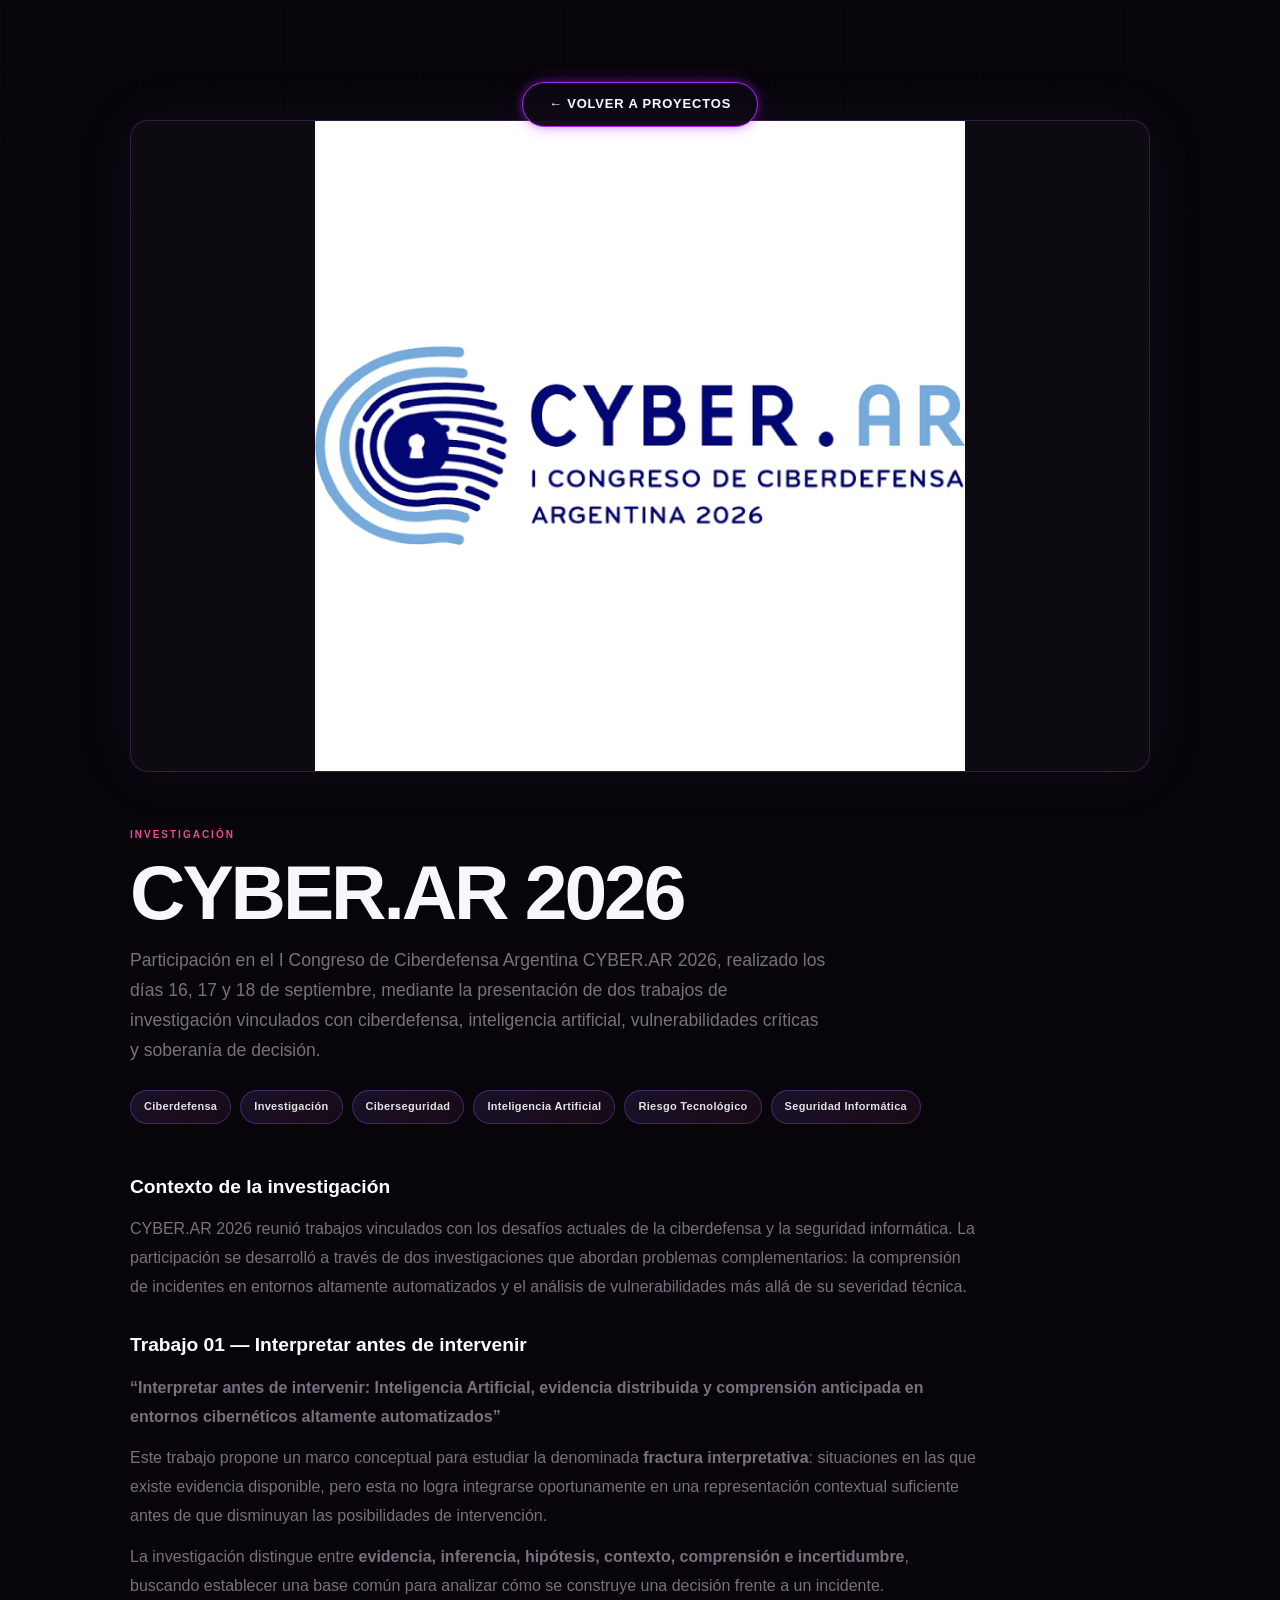
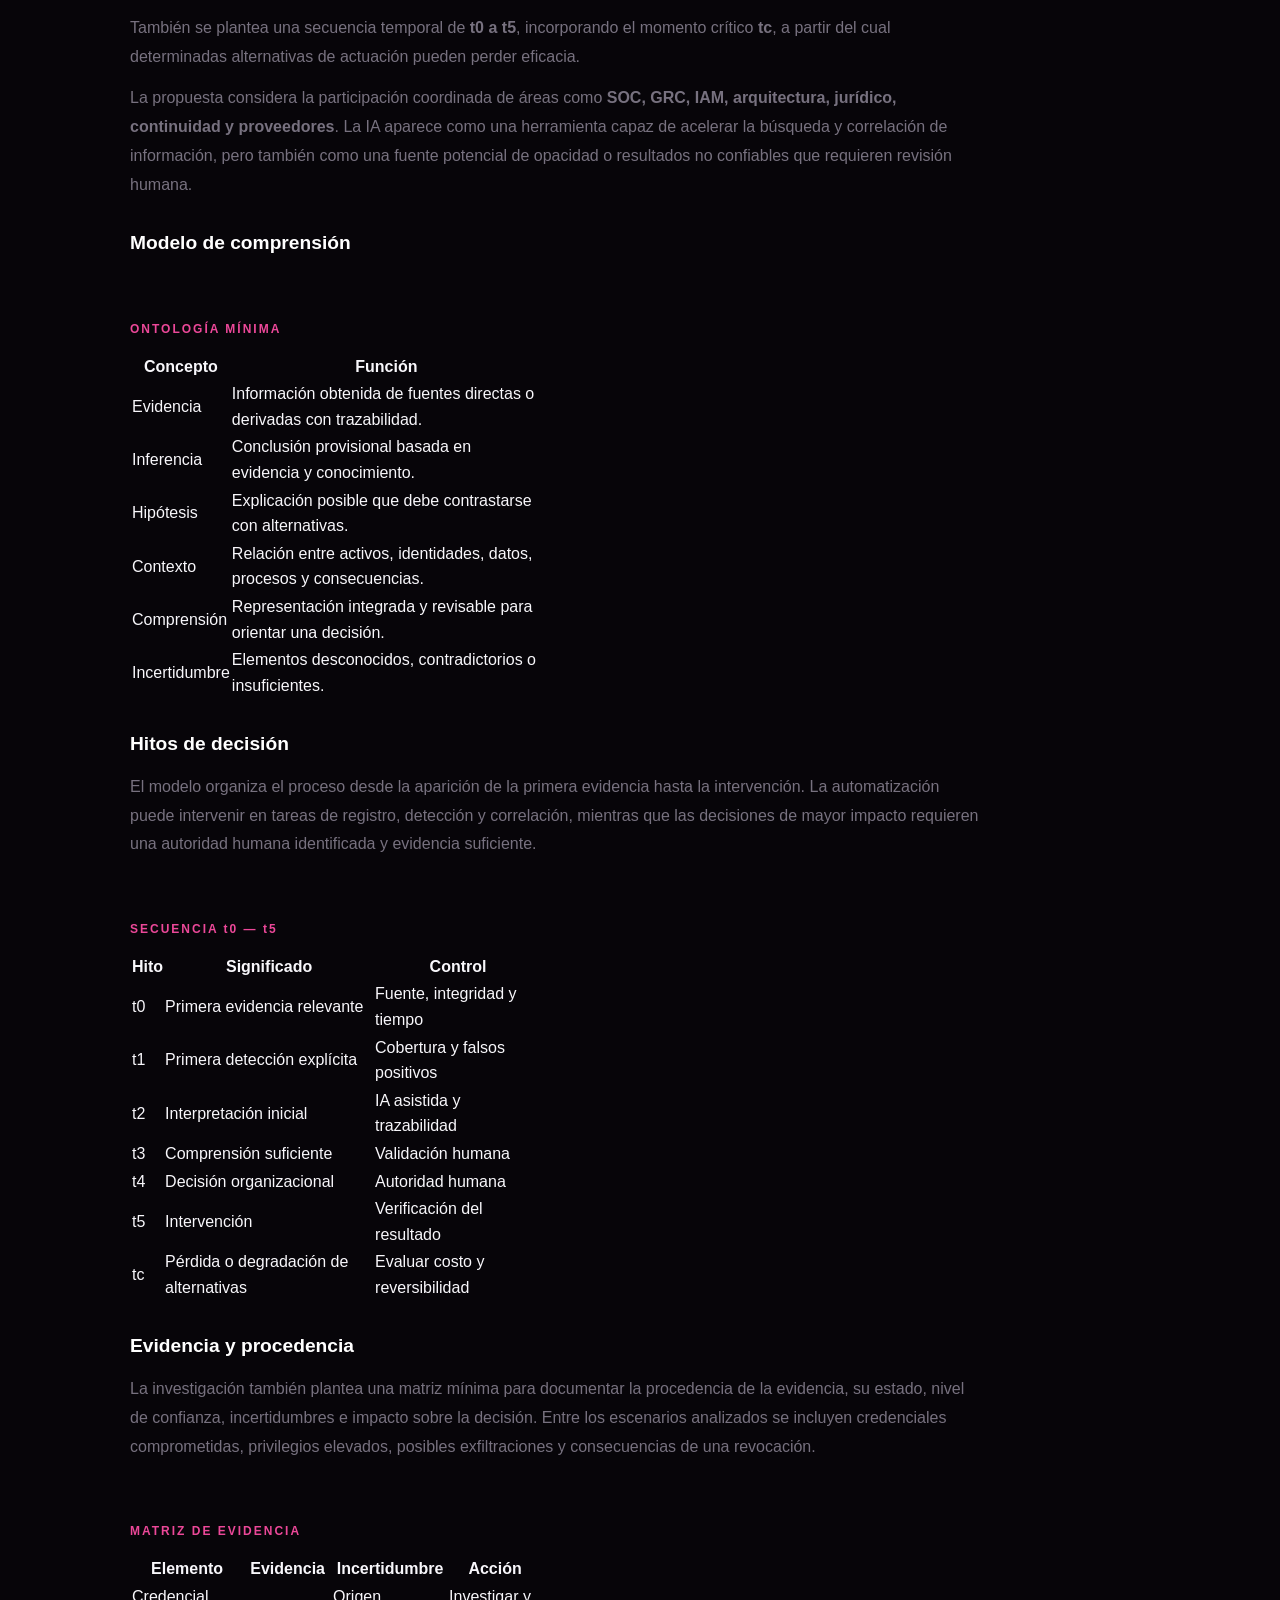
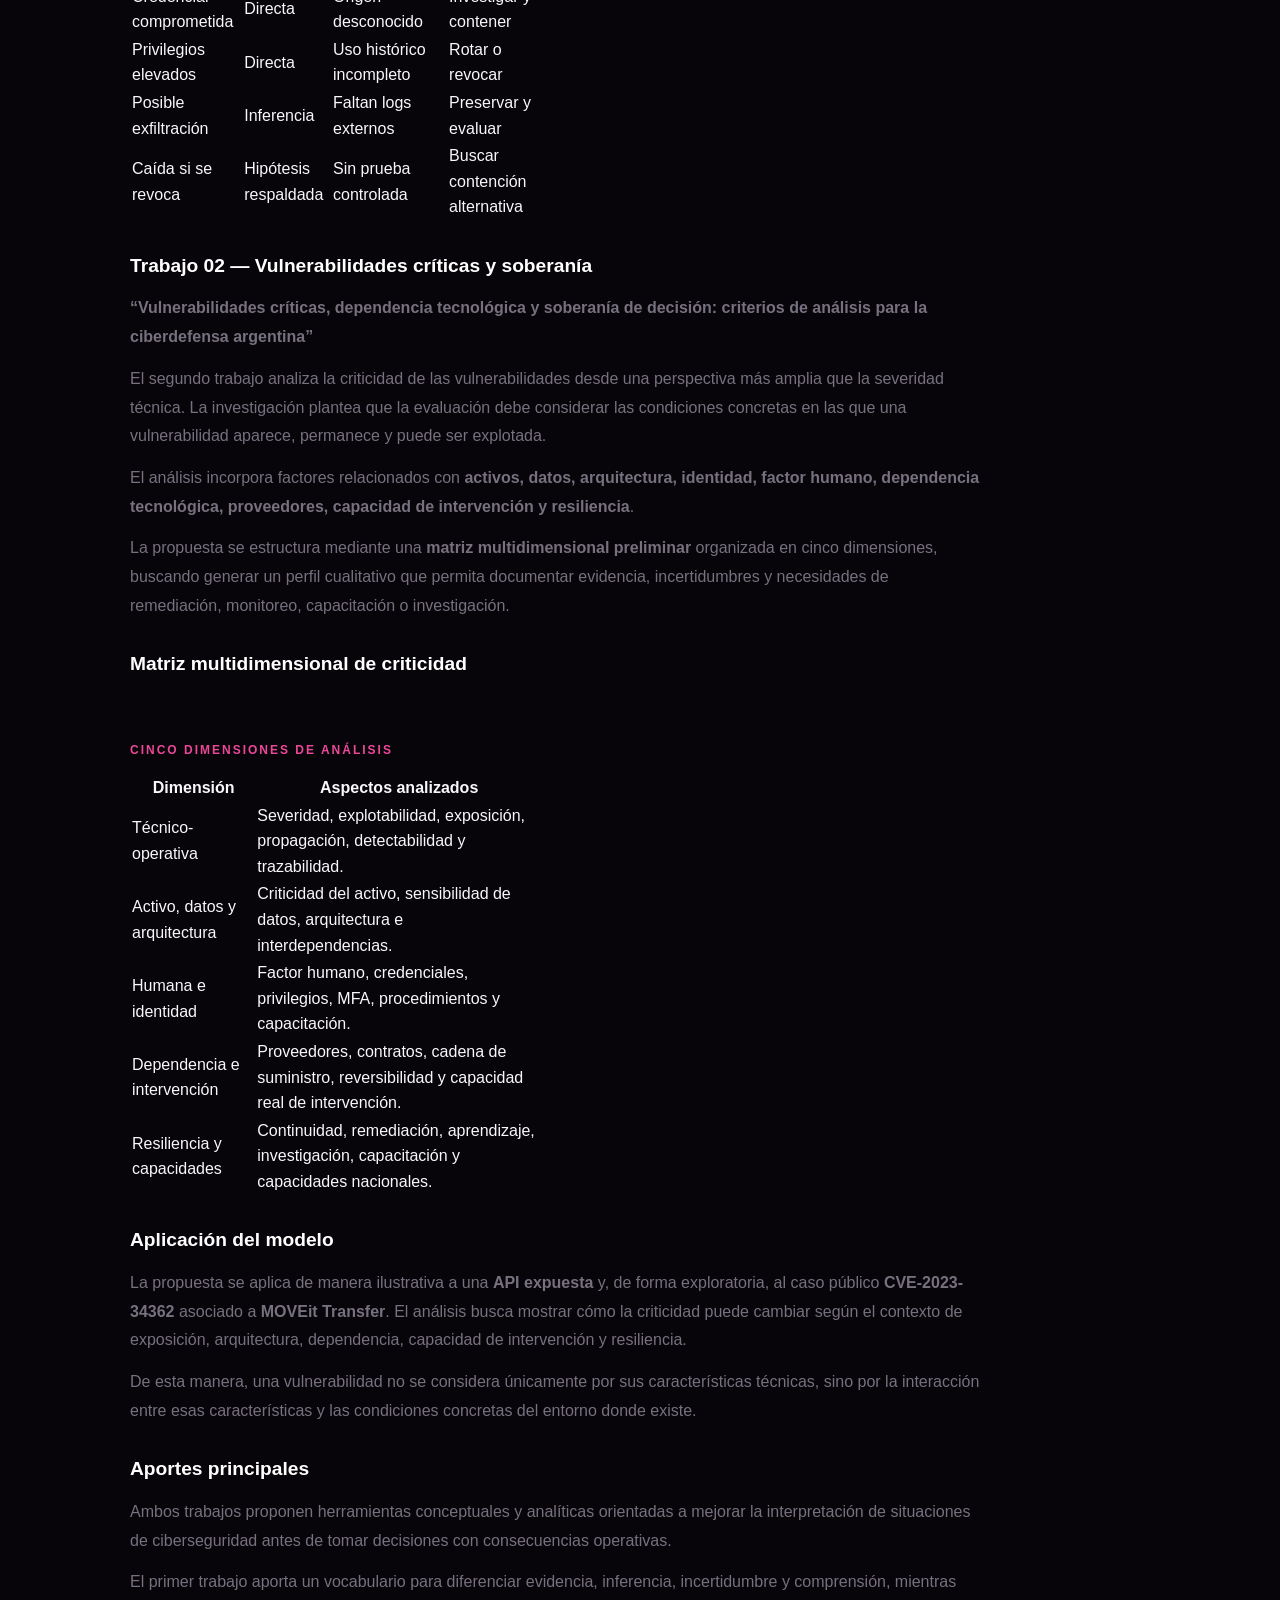
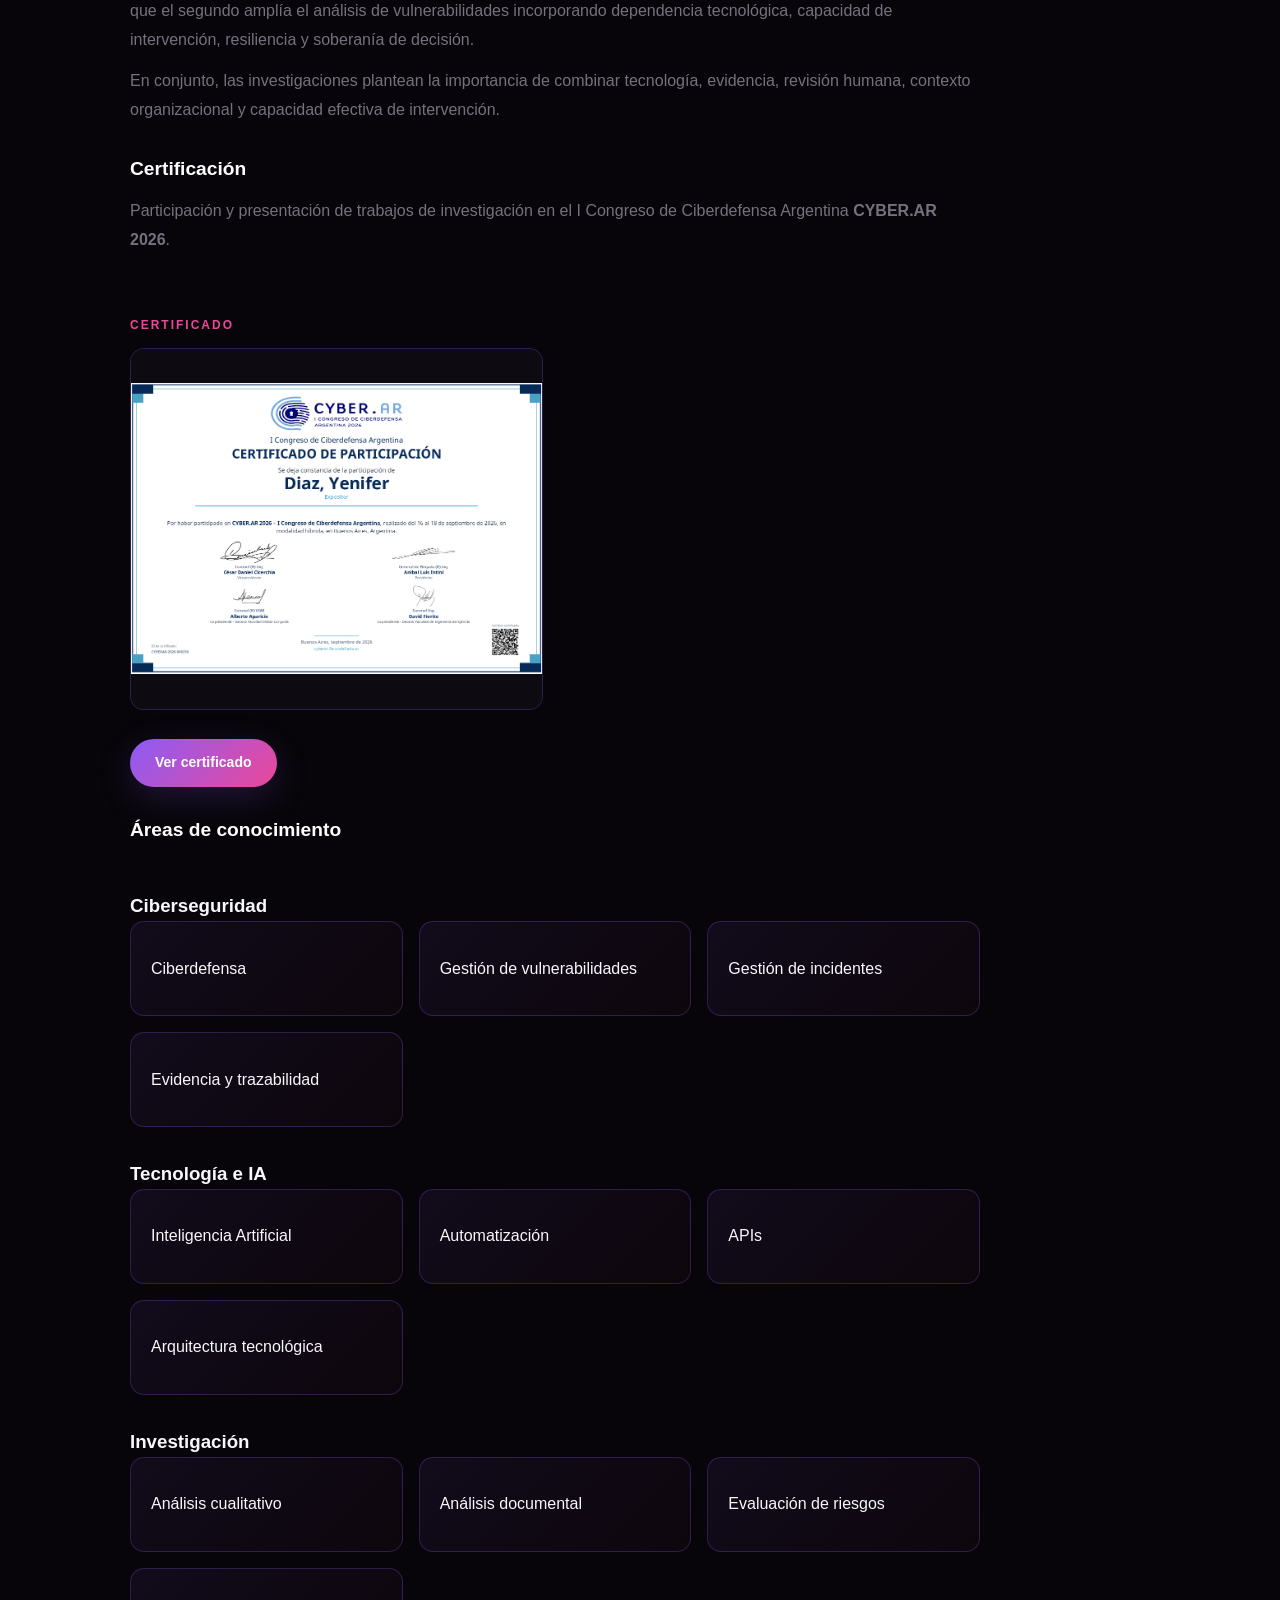
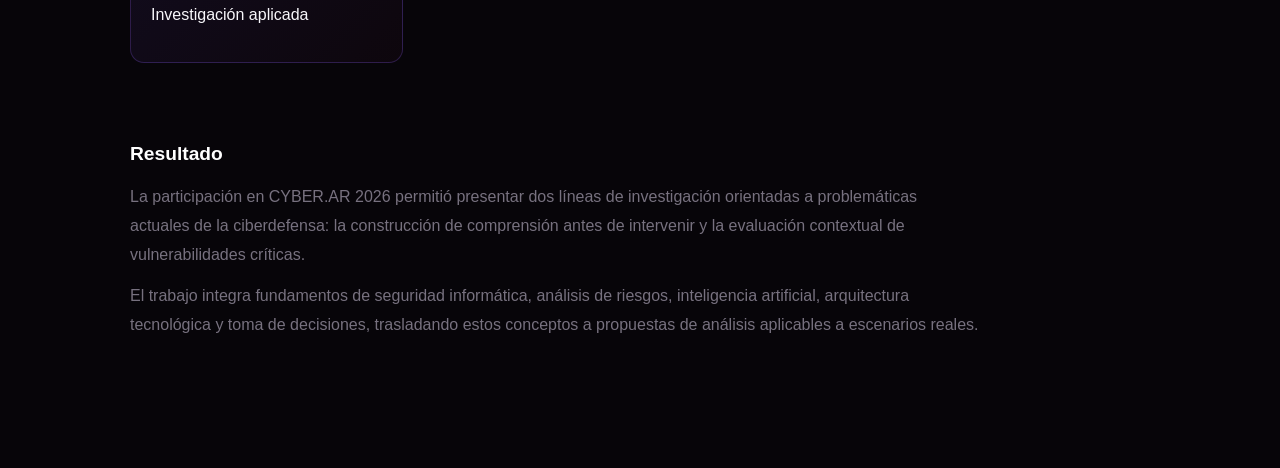
==== proyectos/cyberar.html @ 4882d4bb "A" ====
<!DOCTYPE html>
<html lang="es">

<head>

    <meta charset="UTF-8">

    <meta name="viewport" content="width=device-width, initial-scale=1.0">

    <title>
        CYBER.AR 2026 | DIAZ YENIFER
    </title>

    <meta
        name="description"
        content="CYBER.AR 2026 — Presentación de dos trabajos de investigación sobre ciberdefensa, inteligencia artificial, vulnerabilidades críticas, dependencia tecnológica y soberanía de decisión."
    >

    <meta
        name="author"
        content="DIAZ YENIFER"
    >

    <link
        rel="stylesheet"
        href="../style.css"
    >

    <link
        rel="icon"
        type="image/png"
        href="../assets/images/og-image.png"
    >

</head>


<body>
    <a
    href="../index.html#proyectos"
    class="floating-project-back"
>
    ← Volver a proyectos
</a>
<main>

    <section class="project-detail">


        <!-- =====================================================
             CONTENIDO DEL PROYECTO
             ===================================================== -->

        <div class="project-detail-image">

            <img
                src="../assets/images/cyberar.png"
                alt="CYBER.AR 2026"
            >

        </div>


        <div class="project-detail-content">


            <span class="project-category">
                INVESTIGACIÓN
            </span>


            <h1>
                CYBER.AR 2026
            </h1>


            <p class="project-detail-intro">

                Participación en el I Congreso de Ciberdefensa Argentina
                CYBER.AR 2026, realizado los días 16, 17 y 18 de septiembre,
                mediante la presentación de dos trabajos de investigación
                vinculados con ciberdefensa, inteligencia artificial,
                vulnerabilidades críticas y soberanía de decisión.

            </p>


            <div class="project-tags">

                <span>Ciberdefensa</span>

                <span>Investigación</span>

                <span>Ciberseguridad</span>

                <span>Inteligencia Artificial</span>

                <span>Riesgo Tecnológico</span>

                <span>Seguridad Informática</span>

            </div>



            <!-- =====================================================
                 CONTEXTO
                 ===================================================== -->

            <div class="project-detail-text">


                <h2>
                    Contexto de la investigación
                </h2>

                <p>

                    CYBER.AR 2026 reunió trabajos vinculados con los desafíos
                    actuales de la ciberdefensa y la seguridad informática.
                    La participación se desarrolló a través de dos
                    investigaciones que abordan problemas complementarios:
                    la comprensión de incidentes en entornos altamente
                    automatizados y el análisis de vulnerabilidades más allá
                    de su severidad técnica.

                </p>



                <!-- =================================================
                     TRABAJO 01
                     ================================================= -->

                <h2>
                    Trabajo 01 — Interpretar antes de intervenir
                </h2>

                <p>

                    <strong>
                        “Interpretar antes de intervenir: Inteligencia
                        Artificial, evidencia distribuida y comprensión
                        anticipada en entornos cibernéticos altamente
                        automatizados”
                    </strong>

                </p>

                <p>

                    Este trabajo propone un marco conceptual para estudiar
                    la denominada <strong>fractura interpretativa</strong>:
                    situaciones en las que existe evidencia disponible,
                    pero esta no logra integrarse oportunamente en una
                    representación contextual suficiente antes de que
                    disminuyan las posibilidades de intervención.

                </p>

                <p>

                    La investigación distingue entre
                    <strong>evidencia, inferencia, hipótesis, contexto,
                    comprensión e incertidumbre</strong>, buscando establecer
                    una base común para analizar cómo se construye una
                    decisión frente a un incidente.

                </p>

                <p>

                    También se plantea una secuencia temporal de
                    <strong>t0 a t5</strong>, incorporando el momento crítico
                    <strong>tc</strong>, a partir del cual determinadas
                    alternativas de actuación pueden perder eficacia.

                </p>

                <p>

                    La propuesta considera la participación coordinada de
                    áreas como <strong>SOC, GRC, IAM, arquitectura,
                    jurídico, continuidad y proveedores</strong>. La IA
                    aparece como una herramienta capaz de acelerar la
                    búsqueda y correlación de información, pero también como
                    una fuente potencial de opacidad o resultados no
                    confiables que requieren revisión humana.

                </p>



                <!-- =================================================
                     TABLA RESUMIDA 01
                     ================================================= -->

                <h2>
                    Modelo de comprensión
                </h2>

                <div class="project-comparison">

                    <div class="comparison-item">

                        <span>
                            ONTOLOGÍA MÍNIMA
                        </span>

                        <div class="project-table">

                            <table>

                                <thead>

                                    <tr>

                                        <th>
                                            Concepto
                                        </th>

                                        <th>
                                            Función
                                        </th>

                                    </tr>

                                </thead>

                                <tbody>

                                    <tr>

                                        <td>
                                            Evidencia
                                        </td>

                                        <td>
                                            Información obtenida de fuentes
                                            directas o derivadas con
                                            trazabilidad.
                                        </td>

                                    </tr>

                                    <tr>

                                        <td>
                                            Inferencia
                                        </td>

                                        <td>
                                            Conclusión provisional basada
                                            en evidencia y conocimiento.
                                        </td>

                                    </tr>

                                    <tr>

                                        <td>
                                            Hipótesis
                                        </td>

                                        <td>
                                            Explicación posible que debe
                                            contrastarse con alternativas.
                                        </td>

                                    </tr>

                                    <tr>

                                        <td>
                                            Contexto
                                        </td>

                                        <td>
                                            Relación entre activos,
                                            identidades, datos, procesos
                                            y consecuencias.
                                        </td>

                                    </tr>

                                    <tr>

                                        <td>
                                            Comprensión
                                        </td>

                                        <td>
                                            Representación integrada y
                                            revisable para orientar una
                                            decisión.
                                        </td>

                                    </tr>

                                    <tr>

                                        <td>
                                            Incertidumbre
                                        </td>

                                        <td>
                                            Elementos desconocidos,
                                            contradictorios o insuficientes.
                                        </td>

                                    </tr>

                                </tbody>

                            </table>

                        </div>

                    </div>

                </div>



                <h2>
                    Hitos de decisión
                </h2>

                <p>

                    El modelo organiza el proceso desde la aparición de la
                    primera evidencia hasta la intervención. La automatización
                    puede intervenir en tareas de registro, detección y
                    correlación, mientras que las decisiones de mayor impacto
                    requieren una autoridad humana identificada y evidencia
                    suficiente.

                </p>

                <div class="project-comparison">

                    <div class="comparison-item">

                        <span>
                            SECUENCIA t0 — t5
                        </span>

                        <div class="project-table">

                            <table>

                                <thead>

                                    <tr>

                                        <th>
                                            Hito
                                        </th>

                                        <th>
                                            Significado
                                        </th>

                                        <th>
                                            Control
                                        </th>

                                    </tr>

                                </thead>

                                <tbody>

                                    <tr>

                                        <td>
                                            t0
                                        </td>

                                        <td>
                                            Primera evidencia relevante
                                        </td>

                                        <td>
                                            Fuente, integridad y tiempo
                                        </td>

                                    </tr>

                                    <tr>

                                        <td>
                                            t1
                                        </td>

                                        <td>
                                            Primera detección explícita
                                        </td>

                                        <td>
                                            Cobertura y falsos positivos
                                        </td>

                                    </tr>

                                    <tr>

                                        <td>
                                            t2
                                        </td>

                                        <td>
                                            Interpretación inicial
                                        </td>

                                        <td>
                                            IA asistida y trazabilidad
                                        </td>

                                    </tr>

                                    <tr>

                                        <td>
                                            t3
                                        </td>

                                        <td>
                                            Comprensión suficiente
                                        </td>

                                        <td>
                                            Validación humana
                                        </td>

                                    </tr>

                                    <tr>

                                        <td>
                                            t4
                                        </td>

                                        <td>
                                            Decisión organizacional
                                        </td>

                                        <td>
                                            Autoridad humana
                                        </td>

                                    </tr>

                                    <tr>

                                        <td>
                                            t5
                                        </td>

                                        <td>
                                            Intervención
                                        </td>

                                        <td>
                                            Verificación del resultado
                                        </td>

                                    </tr>

                                    <tr>

                                        <td>
                                            tc
                                        </td>

                                        <td>
                                            Pérdida o degradación de
                                            alternativas
                                        </td>

                                        <td>
                                            Evaluar costo y reversibilidad
                                        </td>

                                    </tr>

                                </tbody>

                            </table>

                        </div>

                    </div>

                </div>



                <h2>
                    Evidencia y procedencia
                </h2>

                <p>

                    La investigación también plantea una matriz mínima para
                    documentar la procedencia de la evidencia, su estado,
                    nivel de confianza, incertidumbres e impacto sobre la
                    decisión. Entre los escenarios analizados se incluyen
                    credenciales comprometidas, privilegios elevados,
                    posibles exfiltraciones y consecuencias de una
                    revocación.

                </p>

                <div class="project-comparison">

                    <div class="comparison-item">

                        <span>
                            MATRIZ DE EVIDENCIA
                        </span>

                        <div class="project-table">

                            <table>

                                <thead>

                                    <tr>

                                        <th>
                                            Elemento
                                        </th>

                                        <th>
                                            Evidencia
                                        </th>

                                        <th>
                                            Incertidumbre
                                        </th>

                                        <th>
                                            Acción
                                        </th>

                                    </tr>

                                </thead>

                                <tbody>

                                    <tr>

                                        <td>
                                            Credencial comprometida
                                        </td>

                                        <td>
                                            Directa
                                        </td>

                                        <td>
                                            Origen desconocido
                                        </td>

                                        <td>
                                            Investigar y contener
                                        </td>

                                    </tr>

                                    <tr>

                                        <td>
                                            Privilegios elevados
                                        </td>

                                        <td>
                                            Directa
                                        </td>

                                        <td>
                                            Uso histórico incompleto
                                        </td>

                                        <td>
                                            Rotar o revocar
                                        </td>

                                    </tr>

                                    <tr>

                                        <td>
                                            Posible exfiltración
                                        </td>

                                        <td>
                                            Inferencia
                                        </td>

                                        <td>
                                            Faltan logs externos
                                        </td>

                                        <td>
                                            Preservar y evaluar
                                        </td>

                                    </tr>

                                    <tr>

                                        <td>
                                            Caída si se revoca
                                        </td>

                                        <td>
                                            Hipótesis respaldada
                                        </td>

                                        <td>
                                            Sin prueba controlada
                                        </td>

                                        <td>
                                            Buscar contención alternativa
                                        </td>

                                    </tr>

                                </tbody>

                            </table>

                        </div>

                    </div>

                </div>



                <!-- =================================================
                     TRABAJO 02
                     ================================================= -->

                <h2>
                    Trabajo 02 — Vulnerabilidades críticas y soberanía
                </h2>

                <p>

                    <strong>
                        “Vulnerabilidades críticas, dependencia tecnológica
                        y soberanía de decisión: criterios de análisis para
                        la ciberdefensa argentina”
                    </strong>

                </p>

                <p>

                    El segundo trabajo analiza la criticidad de las
                    vulnerabilidades desde una perspectiva más amplia que
                    la severidad técnica. La investigación plantea que la
                    evaluación debe considerar las condiciones concretas
                    en las que una vulnerabilidad aparece, permanece y
                    puede ser explotada.

                </p>

                <p>

                    El análisis incorpora factores relacionados con
                    <strong>activos, datos, arquitectura, identidad,
                    factor humano, dependencia tecnológica, proveedores,
                    capacidad de intervención y resiliencia</strong>.

                </p>

                <p>

                    La propuesta se estructura mediante una
                    <strong>matriz multidimensional preliminar</strong>
                    organizada en cinco dimensiones, buscando generar un
                    perfil cualitativo que permita documentar evidencia,
                    incertidumbres y necesidades de remediación,
                    monitoreo, capacitación o investigación.

                </p>



                <!-- =================================================
                     MATRIZ RESUMIDA
                     ================================================= -->

                <h2>
                    Matriz multidimensional de criticidad
                </h2>

                <div class="project-comparison">

                    <div class="comparison-item">

                        <span>
                            CINCO DIMENSIONES DE ANÁLISIS
                        </span>

                        <div class="project-table">

                            <table>

                                <thead>

                                    <tr>

                                        <th>
                                            Dimensión
                                        </th>

                                        <th>
                                            Aspectos analizados
                                        </th>

                                    </tr>

                                </thead>

                                <tbody>

                                    <tr>

                                        <td>
                                            Técnico-operativa
                                        </td>

                                        <td>
                                            Severidad, explotabilidad,
                                            exposición, propagación,
                                            detectabilidad y trazabilidad.
                                        </td>

                                    </tr>

                                    <tr>

                                        <td>
                                            Activo, datos y arquitectura
                                        </td>

                                        <td>
                                            Criticidad del activo,
                                            sensibilidad de datos,
                                            arquitectura e
                                            interdependencias.
                                        </td>

                                    </tr>

                                    <tr>

                                        <td>
                                            Humana e identidad
                                        </td>

                                        <td>
                                            Factor humano, credenciales,
                                            privilegios, MFA, procedimientos
                                            y capacitación.
                                        </td>

                                    </tr>

                                    <tr>

                                        <td>
                                            Dependencia e intervención
                                        </td>

                                        <td>
                                            Proveedores, contratos,
                                            cadena de suministro,
                                            reversibilidad y capacidad
                                            real de intervención.
                                        </td>

                                    </tr>

                                    <tr>

                                        <td>
                                            Resiliencia y capacidades
                                        </td>

                                        <td>
                                            Continuidad, remediación,
                                            aprendizaje, investigación,
                                            capacitación y capacidades
                                            nacionales.
                                        </td>

                                    </tr>

                                </tbody>

                            </table>

                        </div>

                    </div>

                </div>



                <h2>
                    Aplicación del modelo
                </h2>

                <p>

                    La propuesta se aplica de manera ilustrativa a una
                    <strong>API expuesta</strong> y, de forma exploratoria,
                    al caso público <strong>CVE-2023-34362</strong>
                    asociado a <strong>MOVEit Transfer</strong>. El análisis
                    busca mostrar cómo la criticidad puede cambiar según
                    el contexto de exposición, arquitectura, dependencia,
                    capacidad de intervención y resiliencia.

                </p>

                <p>

                    De esta manera, una vulnerabilidad no se considera
                    únicamente por sus características técnicas, sino por
                    la interacción entre esas características y las
                    condiciones concretas del entorno donde existe.

                </p>



                <!-- =================================================
                     APORTE
                     ================================================= -->

                <h2>
                    Aportes principales
                </h2>

                <p>

                    Ambos trabajos proponen herramientas conceptuales y
                    analíticas orientadas a mejorar la interpretación de
                    situaciones de ciberseguridad antes de tomar decisiones
                    con consecuencias operativas.

                </p>

                <p>

                    El primer trabajo aporta un vocabulario para diferenciar
                    evidencia, inferencia, incertidumbre y comprensión,
                    mientras que el segundo amplía el análisis de
                    vulnerabilidades incorporando dependencia tecnológica,
                    capacidad de intervención, resiliencia y soberanía
                    de decisión.

                </p>

                <p>

                    En conjunto, las investigaciones plantean la importancia
                    de combinar tecnología, evidencia, revisión humana,
                    contexto organizacional y capacidad efectiva de
                    intervención.

                </p>



                <!-- =================================================
                     CERTIFICACIÓN
                     ================================================= -->

                <h2>
                    Certificación
                </h2>

                <p>

                    Participación y presentación de trabajos de investigación
                    en el I Congreso de Ciberdefensa Argentina
                    <strong>CYBER.AR 2026</strong>.

                </p>


                <div class="project-comparison">

                    <div class="comparison-item">

                        <span>
                            CERTIFICADO
                        </span>

                        <button
                            type="button"
                            class="comparison-image-button"
                            onclick="openProjectImage('../assets/images/cyberar-certificado.png')"
                        >

                            <img
                                src="../assets/images/cyberar-certificado.png"
                                alt="Certificado CYBER.AR 2026"
                            >

                        </button>

                    </div>

                </div>


                <div class="certificate-preview">

                    <a
                        href="../assets/cv/CYBERAR-2026-000250.pdf"
                        target="_blank"
                        class="btn btn-primary"
                    >
                        Ver certificado
                    </a>

                </div>



                <!-- =================================================
                     TECNOLOGÍAS / ÁREAS
                     ================================================= -->

                <h2>
                    Áreas de conocimiento
                </h2>

                <div class="tech-section">


                    <div class="tech-group">

                        <h3>
                            Ciberseguridad
                        </h3>

                        <div class="tech-grid">

                            <div class="tech-item">
                                Ciberdefensa
                            </div>

                            <div class="tech-item">
                                Gestión de vulnerabilidades
                            </div>

                            <div class="tech-item">
                                Gestión de incidentes
                            </div>

                            <div class="tech-item">
                                Evidencia y trazabilidad
                            </div>

                        </div>

                    </div>



                    <div class="tech-group">

                        <h3>
                            Tecnología e IA
                        </h3>

                        <div class="tech-grid">

                            <div class="tech-item">
                                Inteligencia Artificial
                            </div>

                            <div class="tech-item">
                                Automatización
                            </div>

                            <div class="tech-item">
                                APIs
                            </div>

                            <div class="tech-item">
                                Arquitectura tecnológica
                            </div>

                        </div>

                    </div>



                    <div class="tech-group">

                        <h3>
                            Investigación
                        </h3>

                        <div class="tech-grid">

                            <div class="tech-item">
                                Análisis cualitativo
                            </div>

                            <div class="tech-item">
                                Análisis documental
                            </div>

                            <div class="tech-item">
                                Evaluación de riesgos
                            </div>

                            <div class="tech-item">
                                Investigación aplicada
                            </div>

                        </div>

                    </div>


                </div>



                <!-- =================================================
                     RESULTADO
                     ================================================= -->

                <h2>
                    Resultado
                </h2>

                <p>

                    La participación en CYBER.AR 2026 permitió presentar dos
                    líneas de investigación orientadas a problemáticas
                    actuales de la ciberdefensa: la construcción de
                    comprensión antes de intervenir y la evaluación
                    contextual de vulnerabilidades críticas.

                </p>

                <p>

                    El trabajo integra fundamentos de seguridad informática,
                    análisis de riesgos, inteligencia artificial,
                    arquitectura tecnológica y toma de decisiones,
                    trasladando estos conceptos a propuestas de análisis
                    aplicables a escenarios reales.

                </p>


            </div>

    </section>

</main>



<!-- =========================================================
     MODAL DE IMÁGENES
     ========================================================= -->

<div
    id="projectImageModal"
    class="project-image-modal"
    onclick="closeProjectImage()"
>

    <button
        type="button"
        class="project-image-modal-close"
        onclick="closeProjectImage()"
    >
        ×
    </button>

    <img
        id="projectImageModalContent"
        src=""
        alt=""
        onclick="event.stopPropagation()"
    >

</div>



<!-- =========================================================
     BOTÓN VOLVER ARRIBA
     ========================================================= -->

<button
    id="backToTop"
    class="back-to-top"
    type="button"
    aria-label="Volver arriba"
>
    ↑
</button>



<script>


/* =========================================================
   MODAL DE IMÁGENES
   ========================================================= */

function openProjectImage(image) {

    const modal =
        document.getElementById("projectImageModal");

    const modalImage =
        document.getElementById("projectImageModalContent");

    modalImage.src = image;

    modal.classList.add("active");

    document.body.style.overflow = "hidden";

}


function closeProjectImage() {

    const modal =
        document.getElementById("projectImageModal");

    modal.classList.remove("active");

    document.body.style.overflow = "";

}


document.addEventListener(
    "keydown",
    function(event) {

        if (event.key === "Escape") {

            closeProjectImage();

        }

    }
);



/* =========================================================
   BOTÓN VOLVER ARRIBA
   ========================================================= */

const backToTop =
    document.getElementById("backToTop");


window.addEventListener(
    "scroll",
    function() {

        if (window.scrollY > 150) {

            backToTop.classList.add("visible");

        } else {

            backToTop.classList.remove("visible");

        }

    }
);


backToTop.addEventListener(
    "click",
    function() {

        window.scrollTo({
            top: 0,
            behavior: "smooth"
        });

    }
);


</script>


</body>

</html>
---- style.css ----
/* =========================================================
   YENIFER DIAZ — PORTFOLIO
   Estilo: Futurista / Elegante / Dark Tech
   ========================================================= */


/* =========================================================
   VARIABLES
   ========================================================= */

:root {
    --bg: #070509;
    --bg-secondary: #0d0911;
    --surface: rgba(255, 255, 255, 0.035);
    --surface-hover: rgba(255, 255, 255, 0.06);

    --purple: #8b5cf6;
    --purple-dark: #5b21b6;
    --fuchsia: #ec4899;
    --pink: #f472b6;

    --text: #f8f7fb;
    --text-secondary: #b8b2c1;
    --text-muted: #77717f;

    --border: rgba(255, 255, 255, 0.09);

    --gradient:
        linear-gradient(
            135deg,
            #8b5cf6 0%,
            #ec4899 100%
        );

    --max-width: 1200px;

    --radius: 18px;
}


/* =========================================================
   RESET
   ========================================================= */

   /* =========================================
   BOTÓN VOLVER ARRIBA
   ========================================= */

.back-to-top {
    position: fixed;
    right: 30px;
    bottom: 30px;

    width: 46px;
    height: 46px;

    display: flex;
    align-items: center;
    justify-content: center;

    border: 1px solid rgba(139, 92, 246, 0.35);
    border-radius: 50%;

    background:
        rgba(13, 10, 18, 0.9);

    color: #fff;

    font-size: 20px;
    font-weight: 400;

    cursor: pointer;

    opacity: 0;
    visibility: hidden;
    pointer-events: none;

    transform: translateY(10px);

    box-shadow:
        0 8px 30px rgba(0, 0, 0, 0.3);

    backdrop-filter: blur(10px);

    transition:
        opacity 0.3s ease,
        visibility 0.3s ease,
        transform 0.3s ease,
        border-color 0.3s ease,
        color 0.3s ease;
}

.back-to-top.visible {
    opacity: 1;
    visibility: visible;
    pointer-events: auto;
    transform: translateY(0);
}

.back-to-top:hover {
    border-color: #ec4899;
    color: #ec4899;

    transform: translateY(-3px);

    box-shadow:
        0 10px 35px rgba(139, 92, 246, 0.18);
}

* {
    margin: 0;
    padding: 0;
    box-sizing: border-box;
}

html {
    scroll-behavior: smooth;
}

body {
    background: var(--bg);
    color: var(--text);
    font-family:
        Inter,
        "Segoe UI",
        Roboto,
        Helvetica,
        Arial,
        sans-serif;

    line-height: 1.6;

    overflow-x: hidden;
}

a {
    color: inherit;
    text-decoration: none;
}

button,
a {
    -webkit-tap-highlight-color: transparent;
}


/* =========================================================
   FONDO
   ========================================================= */

body::before {
    content: "";

    position: fixed;
    inset: 0;

    pointer-events: none;

    background-image:
        linear-gradient(
            rgba(255, 255, 255, 0.015) 1px,
            transparent 1px
        ),
        linear-gradient(
            90deg,
            rgba(255, 255, 255, 0.015) 1px,
            transparent 1px
        );

    background-size: 70px 70px;

    mask-image: linear-gradient(
        to bottom,
        black,
        transparent 80%
    );

    z-index: -3;
}

.background-glow {
    position: fixed;

    width: 600px;
    height: 600px;

    border-radius: 50%;

    filter: blur(120px);

    pointer-events: none;

    opacity: 0.16;

    z-index: -2;
}

.glow-one {
    top: -250px;
    left: -200px;

    background: var(--purple);
}

.glow-two {
    top: 30%;
    right: -300px;

    background: var(--fuchsia);
}


/* =========================================================
   NAVBAR
   ========================================================= */

.navbar {
    position: fixed;

    top: 0;
    left: 0;

    width: 100%;

    height: 76px;

    display: flex;
    align-items: center;
    justify-content: space-between;

    padding: 0 40px;

    background: rgba(7, 5, 9, 0.72);

    border-bottom: 1px solid rgba(255, 255, 255, 0.06);

    backdrop-filter: blur(18px);
    -webkit-backdrop-filter: blur(18px);

    z-index: 1000;
}

.logo {
    font-size: 20px;
    font-weight: 800;
    letter-spacing: 2px;
}

.logo span,
.footer-logo span {
    color: var(--fuchsia);
}

.nav-links {
    display: flex;
    align-items: center;
    gap: 30px;
}

.nav-links a {
    position: relative;

    color: var(--text-secondary);

    font-size: 14px;

    transition:
        color 0.3s ease;
}

.nav-links a::after {
    content: "";

    position: absolute;

    left: 0;
    bottom: -7px;

    width: 0;
    height: 1px;

    background: var(--gradient);

    transition:
        width 0.3s ease;
}

.nav-links a:hover {
    color: var(--text);
}

.nav-links a:hover::after {
    width: 100%;
}

.nav-cv {
    padding: 9px 18px;

    border: 1px solid rgba(236, 72, 153, 0.5);

    border-radius: 999px;

    font-size: 13px;
    font-weight: 600;

    color: var(--text);

    transition:
        background 0.3s ease,
        border-color 0.3s ease,
        transform 0.3s ease;
}

.nav-cv:hover {
    background: rgba(236, 72, 153, 0.1);

    border-color: var(--fuchsia);

    transform: translateY(-2px);
}


/* =========================================================
   HERO
   ========================================================= */

.hero {
    position: relative;

    min-height: 100vh;

    max-width: var(--max-width);

    margin: 0 auto;

    padding:
        150px 40px
        100px;

    display: grid;

    grid-template-columns:
        1.1fr
        0.9fr;

    align-items: center;

    gap: 60px;
}

.hero-content {
    position: relative;

    z-index: 2;
}

.hero-label {
    display: inline-flex;

    align-items: center;

    gap: 9px;

    margin-bottom: 25px;

    color: var(--text-secondary);

    font-size: 12px;

    letter-spacing: 3px;

    text-transform: uppercase;
}

.status-dot {
    width: 7px;
    height: 7px;

    border-radius: 50%;

    background: var(--fuchsia);

    box-shadow:
        0 0 12px var(--fuchsia);
}

.hero h1 {
    max-width: 800px;

    font-size:
        clamp(42px, 5vw, 72px);

    line-height: 1.05;

    letter-spacing: -3px;

    font-weight: 700;
}

.hero h1 span {
    color: var(--fuchsia);

    font-weight: 400;
}

.hero-subtitle {
    margin-top: 18px;

    color: var(--purple);

    font-size: 18px;

    letter-spacing: 5px;

    text-transform: uppercase;

    font-weight: 600;
}

.hero-description {
    max-width: 650px;

    margin-top: 28px;

    color: var(--text-secondary);

    font-size: 17px;

    line-height: 1.8;
}

.hero-buttons {
    display: flex;

    align-items: center;

    gap: 14px;

    margin-top: 38px;
}


/* =========================================================
   BOTONES
   ========================================================= */

.btn {
    display: inline-flex;

    align-items: center;
    justify-content: center;

    min-height: 48px;

    padding: 0 25px;

    border-radius: 999px;

    font-size: 14px;

    font-weight: 600;

    transition:
        transform 0.3s ease,
        box-shadow 0.3s ease,
        background 0.3s ease,
        border-color 0.3s ease;
}

.btn-primary {
    background: var(--gradient);

    color: white;

    box-shadow:
        0 10px 35px rgba(139, 92, 246, 0.2);
}

.btn-primary:hover {
    transform: translateY(-3px);

    box-shadow:
        0 15px 45px rgba(236, 72, 153, 0.3);
}

.btn-secondary {
    border: 1px solid var(--border);

    color: var(--text-secondary);

    background: rgba(255, 255, 255, 0.025);
}

.btn-secondary:hover {
    border-color: rgba(236, 72, 153, 0.45);

    color: var(--text);

    transform: translateY(-3px);
}


/* =========================================================
   HERO VISUAL
   ========================================================= */

.hero-visual {
    position: relative;

    min-height: 500px;

    display: flex;

    align-items: center;
    justify-content: center;
}

.orb {
    position: relative;

    width: 280px;
    height: 280px;

    border-radius: 50%;

    background:
        radial-gradient(
            circle at 35% 30%,
            rgba(255,255,255,0.25),
            transparent 12%
        ),
        radial-gradient(
            circle,
            rgba(236,72,153,0.7),
            rgba(139,92,246,0.45) 40%,
            rgba(15,8,20,0.9) 70%
        );

    box-shadow:
        0 0 80px rgba(139, 92, 246, 0.35),
        0 0 160px rgba(236, 72, 153, 0.12);

    animation:
        floating 7s ease-in-out infinite;
}

.orb-ring {
    position: absolute;

    border: 1px solid rgba(236, 72, 153, 0.35);

    border-radius: 50%;

    transform:
        rotate(-25deg)
        skewX(-12deg);

    pointer-events: none;
}

.ring-one {
    width: 390px;
    height: 150px;
}

.ring-two {
    width: 460px;
    height: 190px;

    transform:
        rotate(25deg)
        skewX(10deg);

    border-color:
        rgba(139, 92, 246, 0.3);
}

.floating-card {
    position: absolute;

    padding: 9px 15px;

    background:
        rgba(12, 8, 16, 0.75);

    border:
        1px solid rgba(255, 255, 255, 0.1);

    border-radius: 10px;

    backdrop-filter: blur(12px);

    font-size: 10px;

    letter-spacing: 2px;

    color: var(--text-secondary);

    box-shadow:
        0 10px 30px rgba(0,0,0,0.25);

    animation:
        floating 5s ease-in-out infinite;
}

.card-one {
    top: 22%;
    left: 4%;
}

.card-two {
    right: 2%;
    top: 35%;

    animation-delay: -1.5s;
}

.card-three {
    bottom: 18%;
    left: 17%;

    animation-delay: -3s;
}

@keyframes floating {

    0%,
    100% {
        transform: translateY(0);
    }

    50% {
        transform: translateY(-13px);
    }

}


/* =========================================================
   SECCIONES
   ========================================================= */

.section {
    max-width: var(--max-width);

    margin: 0 auto;

    padding:
        120px 40px;
}

.section-heading {
    display: flex;

    align-items: flex-start;

    gap: 20px;

    margin-bottom: 55px;
}

.section-number {
    color: var(--fuchsia);

    font-size: 12px;

    letter-spacing: 2px;

    padding-top: 7px;
}

.section-label {
    margin-bottom: 6px;

    color: var(--purple);

    font-size: 11px;

    letter-spacing: 3px;

    font-weight: 600;
}

.section-heading h2 {
    font-size:
        clamp(32px, 4vw, 48px);

    letter-spacing: -1.5px;

    line-height: 1.1;
}


/* =========================================================
   PERFIL
   ========================================================= */

.profile-content {
    display: grid;

    grid-template-columns:
        1fr
        1fr;

    gap: 80px;
}

.profile-intro p {
    font-size: 26px;

    line-height: 1.45;

    color: var(--text);

    letter-spacing: -0.5px;
}

.profile-text {
    color: var(--text-secondary);

    font-size: 16px;
}

.profile-text p + p {
    margin-top: 22px;
}


/* =========================================================
   ESPECIALIDADES
   ========================================================= */

.specialties-grid {
    display: grid;
    grid-template-columns: repeat(3, 1fr);
    gap: 1.5rem;
}

.specialty-card {
    min-height: 260px;

    padding: 28px;

    background:
        linear-gradient(
            145deg,
            rgba(255,255,255,0.045),
            rgba(255,255,255,0.015)
        );

    border:
        1px solid var(--border);

    border-radius: var(--radius);

    transition:
        transform 0.35s ease,
        border-color 0.35s ease,
        background 0.35s ease;
}

.specialty-card:hover {
    transform: translateY(-7px);

    border-color:
        rgba(236, 72, 153, 0.35);

    background:
        linear-gradient(
            145deg,
            rgba(139,92,246,0.08),
            rgba(236,72,153,0.03)
        );
}

.specialty-number {
    display: block;

    margin-bottom: 55px;

    color: var(--fuchsia);

    font-size: 11px;

    letter-spacing: 2px;
}

.specialty-card h3 {
    margin-bottom: 13px;

    font-size: 19px;
}

.specialty-card p {
    color: var(--text-muted);

    font-size: 13px;

    line-height: 1.7;
}


/* =========================================================
   PROYECTOS
   ========================================================= */

.projects-grid {
    display: grid;

    grid-template-columns:
        repeat(2, 1fr);

    gap: 18px;
}

.project-card {
    overflow: hidden;

    background:
        rgba(255,255,255,0.025);

    border:
        1px solid var(--border);

    border-radius: var(--radius);

    transition:
        transform 0.35s ease,
        border-color 0.35s ease;
}

.project-card:hover {
    transform: translateY(-7px);

    border-color:
        rgba(139,92,246,0.4);
}

.project-card.featured {
    grid-column: span 2;
}

.project-image {
    min-height: 220px;

    display: flex;

    align-items: center;
    justify-content: center;

    position: relative;

    overflow: hidden;

    background:
        radial-gradient(
            circle at 50% 50%,
            rgba(139,92,246,0.2),
            transparent 55%
        ),
        linear-gradient(
            135deg,
            #10091a,
            #09070c
        );
}

.project-image::before {
    content: "";

    position: absolute;

    width: 250px;
    height: 250px;

    border-radius: 50%;

    border:
        1px solid rgba(236,72,153,0.3);

    box-shadow:
        0 0 70px rgba(236,72,153,0.12);

    z-index: 2;

    pointer-events: none;
}

.project-image img {
    width: 250px;
    height: 250px;

    object-fit: cover;

    border-radius: 50%;

    position: relative;

    z-index: 1;
}

.project-info {
    padding: 27px;
}

.project-category {
    color: var(--fuchsia);

    font-size: 10px;

    letter-spacing: 2px;

    font-weight: 600;
}

.project-info h3 {
    margin-top: 8px;

    font-size: 25px;
}

.project-info p {
    margin-top: 10px;

    color: var(--text-secondary);

    font-size: 14px;
}

.project-tags {
    display: flex;

    flex-wrap: wrap;

    gap: 9px;

    margin-top: 20px;
}

.project-tags span {
    padding: 7px 13px;

    border-radius: 999px;

    background:
        linear-gradient(
            135deg,
            rgba(139,92,246,0.14),
            rgba(236,72,153,0.08)
        );

    border:
        1px solid rgba(139,92,246,0.35);

    color: rgba(255,255,255,0.88);

    font-size: 11px;

    font-weight: 600;

    letter-spacing: 0.3px;

    transition:
        transform 0.25s ease,
        border-color 0.25s ease,
        background 0.25s ease,
        box-shadow 0.25s ease;
}

.project-tags span:hover {
    transform: translateY(-2px);

    border-color:
        rgba(236,72,153,0.65);

    background:
        linear-gradient(
            135deg,
            rgba(139,92,246,0.22),
            rgba(236,72,153,0.14)
        );

    box-shadow:
        0 5px 18px rgba(139,92,246,0.12);
}


/* =========================================================
   EXPERIENCIA
   ========================================================= */

.timeline {
    position: relative;

    margin-left: 12px;

    border-left:
        1px solid rgba(236,72,153,0.25);
}

.timeline-item {
    position: relative;

    display: grid;

    grid-template-columns:
        180px
        1fr;

    gap: 45px;

    padding:
        0
        0
        55px
        35px;
}

.timeline-item::before {
    content: "";

    position: absolute;

    left: -5px;
    top: 5px;

    width: 9px;
    height: 9px;

    border-radius: 50%;

    background: var(--fuchsia);

    box-shadow:
        0 0 15px rgba(236,72,153,0.6);
}

.timeline-date {
    color: var(--text-muted);

    font-size: 11px;

    letter-spacing: 1.5px;
}

.timeline-content h3 {
    font-size: 22px;

    margin-bottom: 10px;
}

.timeline-content p {
    max-width: 700px;

    color: var(--text-secondary);

    font-size: 14px;

    line-height: 1.8;
}


/* =========================================================
   FORMACIÓN
   ========================================================= */

.education-grid {
    display: grid;

    grid-template-columns:
        repeat(3, 1fr);

    gap: 15px;
}

.education-card {
    padding: 28px;

    min-height: 210px;

    border:
        1px solid var(--border);

    border-radius: var(--radius);

    background:
        rgba(255,255,255,0.025);

    transition:
        transform 0.3s ease,
        border-color 0.3s ease;
}

.education-card:hover {
    transform: translateY(-5px);

    border-color:
        rgba(139,92,246,0.4);
}

.education-card span {
    color: var(--fuchsia);

    font-size: 10px;

    letter-spacing: 2px;
}

.education-card h3 {
    margin-top: 35px;

    font-size: 18px;

    line-height: 1.4;
}

.education-card p {
    margin-top: 10px;

    color: var(--text-muted);

    font-size: 13px;
}


/* =========================================================
   CONTACTO
   ========================================================= */

.contact-section {
    padding-bottom: 100px;
}

.contact-box {
    position: relative;

    overflow: hidden;

    padding:
        80px 60px;

    border:
        1px solid rgba(236,72,153,0.2);

    border-radius: 25px;

    background:
        radial-gradient(
            circle at 80% 50%,
            rgba(236,72,153,0.12),
            transparent 40%
        ),
        radial-gradient(
            circle at 20% 50%,
            rgba(139,92,246,0.12),
            transparent 40%
        ),
        rgba(255,255,255,0.025);
}

.contact-box h2 {
    max-width: 700px;

    margin-top: 12px;

    font-size:
        clamp(35px, 5vw, 58px);

    letter-spacing: -2px;

    line-height: 1.05;
}

.contact-box > p:not(.section-label) {
    max-width: 600px;

    margin-top: 20px;

    color: var(--text-secondary);
}

.contact-buttons {
    display: flex;

    gap: 12px;

    margin-top: 30px;
}
/* =========================================
   MODAL DE CONTACTO
========================================= */

.contact-modal {
    position: fixed;
    inset: 0;
    z-index: 9999;

    display: flex;
    align-items: center;
    justify-content: center;

    padding: 2rem;

    background: rgba(0, 0, 0, 0.75);
    backdrop-filter: blur(10px);

    opacity: 0;
    visibility: hidden;
    pointer-events: none;

    transition: opacity 0.3s ease,
                visibility 0.3s ease;
}

.contact-modal.active {
    opacity: 1;
    visibility: visible;
    pointer-events: auto;
}

.contact-modal-box {
    position: relative;

    width: min(100%, 500px);

    padding: 2.5rem;

    background: #0d0a12;
    border: 1px solid rgba(139, 92, 246, 0.35);
    border-radius: 18px;

    box-shadow:
        0 0 50px rgba(139, 92, 246, 0.15);

    transform: translateY(20px) scale(0.97);

    transition: transform 0.3s ease;
}

.contact-modal.active .contact-modal-box {
    transform: translateY(0) scale(1);
}

.contact-modal-box h3 {
    margin: 0.5rem 0 2rem;
    font-size: 1.7rem;
}

.contact-modal-close {
    position: absolute;
    top: 1rem;
    right: 1rem;

    width: 38px;
    height: 38px;

    border: 1px solid rgba(255, 255, 255, 0.1);
    border-radius: 50%;

    background: transparent;
    color: #fff;

    font-size: 1.5rem;
    cursor: pointer;

    transition: 0.25s ease;
}

.contact-modal-close:hover {
    border-color: #ec4899;
    color: #ec4899;
}

.contact-modal-options {
    display: flex;
    flex-direction: column;
    gap: 0.8rem;
}

.contact-option {
    display: flex;
    align-items: center;
    justify-content: space-between;
    gap: 1rem;

    width: 100%;
    padding: 1rem 1.2rem;

    border: 1px solid rgba(255, 255, 255, 0.08);
    border-radius: 12px;

    background: rgba(255, 255, 255, 0.025);

    color: #fff;
    text-decoration: none;

    transition: 0.25s ease;
}

.contact-option:hover {
    border-color: rgba(139, 92, 246, 0.5);
    background: rgba(139, 92, 246, 0.06);
}

.contact-option div {
    display: flex;
    flex-direction: column;
    gap: 0.25rem;
}

.contact-option strong {
    font-size: 0.95rem;
}

.contact-option span {
    color: #9c98a5;
    font-size: 0.85rem;
}

.contact-option .btn {
    flex-shrink: 0;
}

.contact-arrow {
    color: #ec4899 !important;
    font-size: 1.2rem !important;
}

/* =========================================================
   FOOTER
   ========================================================= */

footer {
    max-width: var(--max-width);

    margin: 0 auto;

    padding:
        35px 40px 45px;

    display: grid;

    grid-template-columns:
        1fr
        2fr
        1fr;

    align-items: center;

    border-top:
        1px solid rgba(255,255,255,0.06);

    color: var(--text-muted);

    font-size: 12px;
}

.footer-logo {
    color: var(--text);

    font-size: 17px;

    font-weight: 800;

    letter-spacing: 2px;
}

footer > p:nth-child(2) {
    text-align: center;
}

.copyright {
    text-align: right;
}


/* =========================================================
   RESPONSIVE — TABLET
   ========================================================= */

@media (max-width: 950px) {

    .nav-links {
        gap: 15px;
    }

    .hero {
        grid-template-columns: 1fr;

        padding-top: 140px;
    }

    .hero-visual {
        min-height: 380px;
    }

    .specialties-grid {
        grid-template-columns:
            repeat(2, 1fr);
    }

    .profile-content {
        grid-template-columns: 1fr;

        gap: 35px;
    }

    .education-grid {
        grid-template-columns: 1fr;
    }

}


/* =========================================================
   RESPONSIVE — MOBILE
   ========================================================= */

@media (max-width: 700px) {

    .navbar {
        height: auto;
        min-height: 68px;
        padding: 12px 20px;
        flex-wrap: wrap;
        gap: 10px;
    }

    /* MENÚ VISIBLE EN CELULAR */
    .nav-links {
        display: flex;
        width: 100%;
        justify-content: center;
        align-items: center;
        flex-wrap: wrap;
        gap: 8px 16px;
        order: 3;
        padding-bottom: 5px;
    }

    .nav-links a {
        font-size: 13px;
        white-space: nowrap;
    }

    .nav-cv {
        padding: 8px 15px;
        font-size: 13px;
    }

    .hero {
        min-height: auto;
        padding:
            130px 22px
            70px;
        gap: 20px;
    }

    .hero h1 {
        font-size: 40px;
        letter-spacing: -2px;
    }

    .hero-description {
        font-size: 15px;
    }

    .hero-buttons {
        flex-direction: column;
        align-items: stretch;
    }

    .hero-buttons .btn {
        width: 100%;
    }

    .hero-visual {
        min-height: 330px;
    }

    .orb {
        width: 190px;
        height: 190px;
    }

    .ring-one {
        width: 280px;
        height: 110px;
    }

    .ring-two {
        width: 330px;
        height: 140px;
    }

    .section {
        padding:
            80px 22px;
    }

    .section-heading {
        margin-bottom: 35px;
    }

    .section-heading h2 {
        font-size: 34px;
    }

    .profile-intro p {
        font-size: 22px;
    }

    .specialties-grid {
        grid-template-columns: 1fr;
    }

    .specialty-card {
        min-height: auto;
    }

    .specialty-number {
        margin-bottom: 30px;
    }

    .projects-grid {
        grid-template-columns: 1fr;
    }

    .project-card.featured {
        grid-column: span 1;
    }

    .project-image {
        min-height: 180px;
    }

    .timeline-item {
        grid-template-columns: 1fr;
        gap: 10px;
        padding-left: 25px;
    }

    .contact-box {
        padding:
            50px 25px;
    }

    .contact-buttons {
        flex-direction: column;
    }

    .contact-buttons .btn {
        width: 100%;
    }

    footer {
        grid-template-columns: 1fr;
        gap: 15px;
        padding:
            30px 22px;
    }

    footer > p:nth-child(2),
    .copyright {
        text-align: left;
    }
}

/* =========================================================
   ANIMACIÓN DE ENTRADA
   ========================================================= */

.scroll-hidden {
    opacity: 0;

    transform: translateY(25px);

    transition:
        opacity 0.7s ease,
        transform 0.7s ease;
}

.scroll-hidden.visible {
    opacity: 1;

    transform: translateY(0);
}

/* =========================================
   PÁGINAS INDIVIDUALES DE PROYECTOS
   ========================================= */

.project-detail {
    max-width: 1100px;

    margin: 0 auto;

    padding: 120px 40px 80px;
}


/* Volver */

.project-back {
    display: inline-block;

    margin-bottom: 2.5rem;

    color: var(--text-muted);

    font-size: 0.9rem;

    text-decoration: none;

    transition: color 0.25s ease;
}

.project-back:hover {
    color: #ec4899;
}


/* Imagen principal */

.project-detail-image {
    width: 100%;

    margin-bottom: 3rem;

    overflow: hidden;

    border:
        1px solid rgba(139, 92, 246, 0.25);

    border-radius: 18px;

    background: #0d0a12;

    box-shadow:
        0 0 60px rgba(139, 92, 246, 0.08);
}

.project-detail-image img {
    display: block;

    width: 100%;
    height: auto;

    max-height: 650px;

    object-fit: contain;
}


/* Información */

.project-detail-content {
    max-width: 850px;
}

.project-detail-content h1 {
    margin: 0.5rem 0 1rem;

    font-size: clamp(2.5rem, 6vw, 5rem);

    line-height: 1;

    letter-spacing: -0.04em;
}

.project-detail-intro {
    max-width: 700px;

    margin-bottom: 1.5rem;

    color: var(--text-muted);

    font-size: 1.1rem;

    line-height: 1.7;
}


/* Etiquetas */

.project-detail-content .project-tags {
    margin-bottom: 3rem;
}


/* Texto */

.project-detail-text {
    display: flex;

    flex-direction: column;

    gap: 1.8rem;

    margin-bottom: 3rem;
}

.project-detail-text h2 {
    margin: 0;

    font-size: 1.2rem;

    color: #fff;
}

.project-detail-text p {
    margin: -1rem 0 0;

    color: var(--text-muted);

    line-height: 1.8;
}


/* Botón */

.project-detail-content .btn {
    display: inline-flex;

    align-items: center;
    justify-content: center;
}

.project-comparison {
    display: grid;

    grid-template-columns: repeat(2, 1fr);

    gap: 1.5rem;

    margin-top: 2rem;
}

.comparison-item {
    display: flex;

    flex-direction: column;

    gap: 0.8rem;
}

.comparison-item > span {
    color: #ec4899;

    font-size: 0.75rem;

    font-weight: 700;

    letter-spacing: 2px;
}

.comparison-image-button {
    width: 100%;

    padding: 0;

    border:
        1px solid rgba(139, 92, 246, 0.25);

    border-radius: 14px;

    overflow: hidden;

    background: #0d0a12;

    cursor: zoom-in;
}

.comparison-image-button img {
    display: block;

    width: 100%;

    height: 360px;

    object-fit: contain;

    background: #0d0a12;

    transition: transform 0.3s ease;
}

.comparison-image-button:hover img {
    transform: scale(1.02);
}


/* Visor de imágenes */

.project-image-modal {
    position: fixed;

    inset: 0;

    z-index: 10000;

    display: flex;

    align-items: center;
    justify-content: center;

    padding: 2rem;

    background: rgba(0, 0, 0, 0.9);

    backdrop-filter: blur(10px);

    opacity: 0;

    visibility: hidden;

    pointer-events: none;

    transition:
        opacity 0.3s ease,
        visibility 0.3s ease;
}

.project-image-modal.active {
    opacity: 1;

    visibility: visible;

    pointer-events: auto;
}

.project-image-modal img {
    display: block;

    max-width: 95vw;

    max-height: 90vh;

    width: auto;

    height: auto;

    object-fit: contain;

    border-radius: 10px;

    box-shadow:
        0 0 60px rgba(0, 0, 0, 0.5);
}

.project-image-modal-close {
    position: absolute;

    top: 1.5rem;

    right: 1.5rem;

    width: 42px;

    height: 42px;

    border:
        1px solid rgba(255,255,255,0.15);

    border-radius: 50%;

    background: rgba(0,0,0,0.5);

    color: #fff;

    font-size: 1.6rem;

    cursor: pointer;

    z-index: 2;

    transition: 0.25s ease;
}

.project-image-modal-close:hover {
    border-color: #ec4899;

    color: #ec4899;
}

/* =========================================
   TECNOLOGÍAS Y HERRAMIENTAS
   ========================================= */

.tech-section {
    margin-top: 1rem;
    margin-bottom: 3rem;
}

.tech-section h2 {
    margin-bottom: 2rem;
}

.tech-group {
    margin-bottom: 2rem;
}

.tech-group:last-child {
    margin-bottom: 0;
}

.tech-group-title {
    display: block;
    margin-bottom: 1rem;
    color: #ec4899;
    font-size: 0.7rem;
    font-weight: 700;
    letter-spacing: 2px;
}

.tech-grid {
    display: grid;
    grid-template-columns: repeat(3, 1fr);
    gap: 1rem;
}

.tech-item {
    min-height: 95px;
    padding: 1.25rem;
    display: flex;
    flex-direction: column;
    justify-content: center;
    gap: 0.4rem;

    border: 1px solid rgba(139, 92, 246, 0.25);
    border-radius: 14px;

    background:
        linear-gradient(
            135deg,
            rgba(139, 92, 246, 0.08),
            rgba(236, 72, 153, 0.03)
        );

    transition:
        transform 0.25s ease,
        border-color 0.25s ease,
        box-shadow 0.25s ease;
}

.tech-item:hover {
    transform: translateY(-4px);

    border-color:
        rgba(236, 72, 153, 0.55);

    box-shadow:
        0 12px 35px rgba(139, 92, 246, 0.12);
}

.tech-item strong {
    color: #fff;
    font-size: 1rem;
    font-weight: 600;
}

.tech-item span {
    color: var(--text-muted);
    font-size: 0.78rem;
}

/* =========================================================
   BOTÓN FLOTANTE — VOLVER A PROYECTOS
   ========================================================= */

.floating-project-back {
    position: fixed;

    top: 82px;
    left: 50%;
    transform: translateX(-50%);

    z-index: 999;

    display: flex;
    align-items: center;
    justify-content: center;

    padding: 11px 26px;

    background: rgba(12, 8, 20, 0.94);
    color: #ffffff;

    border: 1px solid #b026ff;
    border-radius: 50px;

    font-size: 13px;
    font-weight: 700;
    letter-spacing: 0.8px;
    text-transform: uppercase;

    text-decoration: none;
    white-space: nowrap;

    backdrop-filter: blur(12px);
    -webkit-backdrop-filter: blur(12px);

    box-shadow:
        0 0 8px rgba(176, 38, 255, 0.45),
        0 0 20px rgba(176, 38, 255, 0.18);

    transition:
        background 0.25s ease,
        color 0.25s ease,
        border-color 0.25s ease,
        box-shadow 0.25s ease,
        transform 0.25s ease;
}

.floating-project-back:hover {
    background: rgba(176, 38, 255, 0.15);
    color: #ffffff;

    border-color: #d66bff;

    transform:
        translateX(-50%)
        translateY(-2px);

    box-shadow:
        0 0 10px rgba(176, 38, 255, 0.7),
        0 0 30px rgba(176, 38, 255, 0.35);
}


/* =========================================================
   BOTÓN EN CELULAR
   ========================================================= */

@media (max-width: 700px) {

    .floating-project-back {
        top: 78px;

        padding: 10px 20px;

        font-size: 12px;
        letter-spacing: 0.7px;

        max-width: calc(100% - 40px);
    }

}
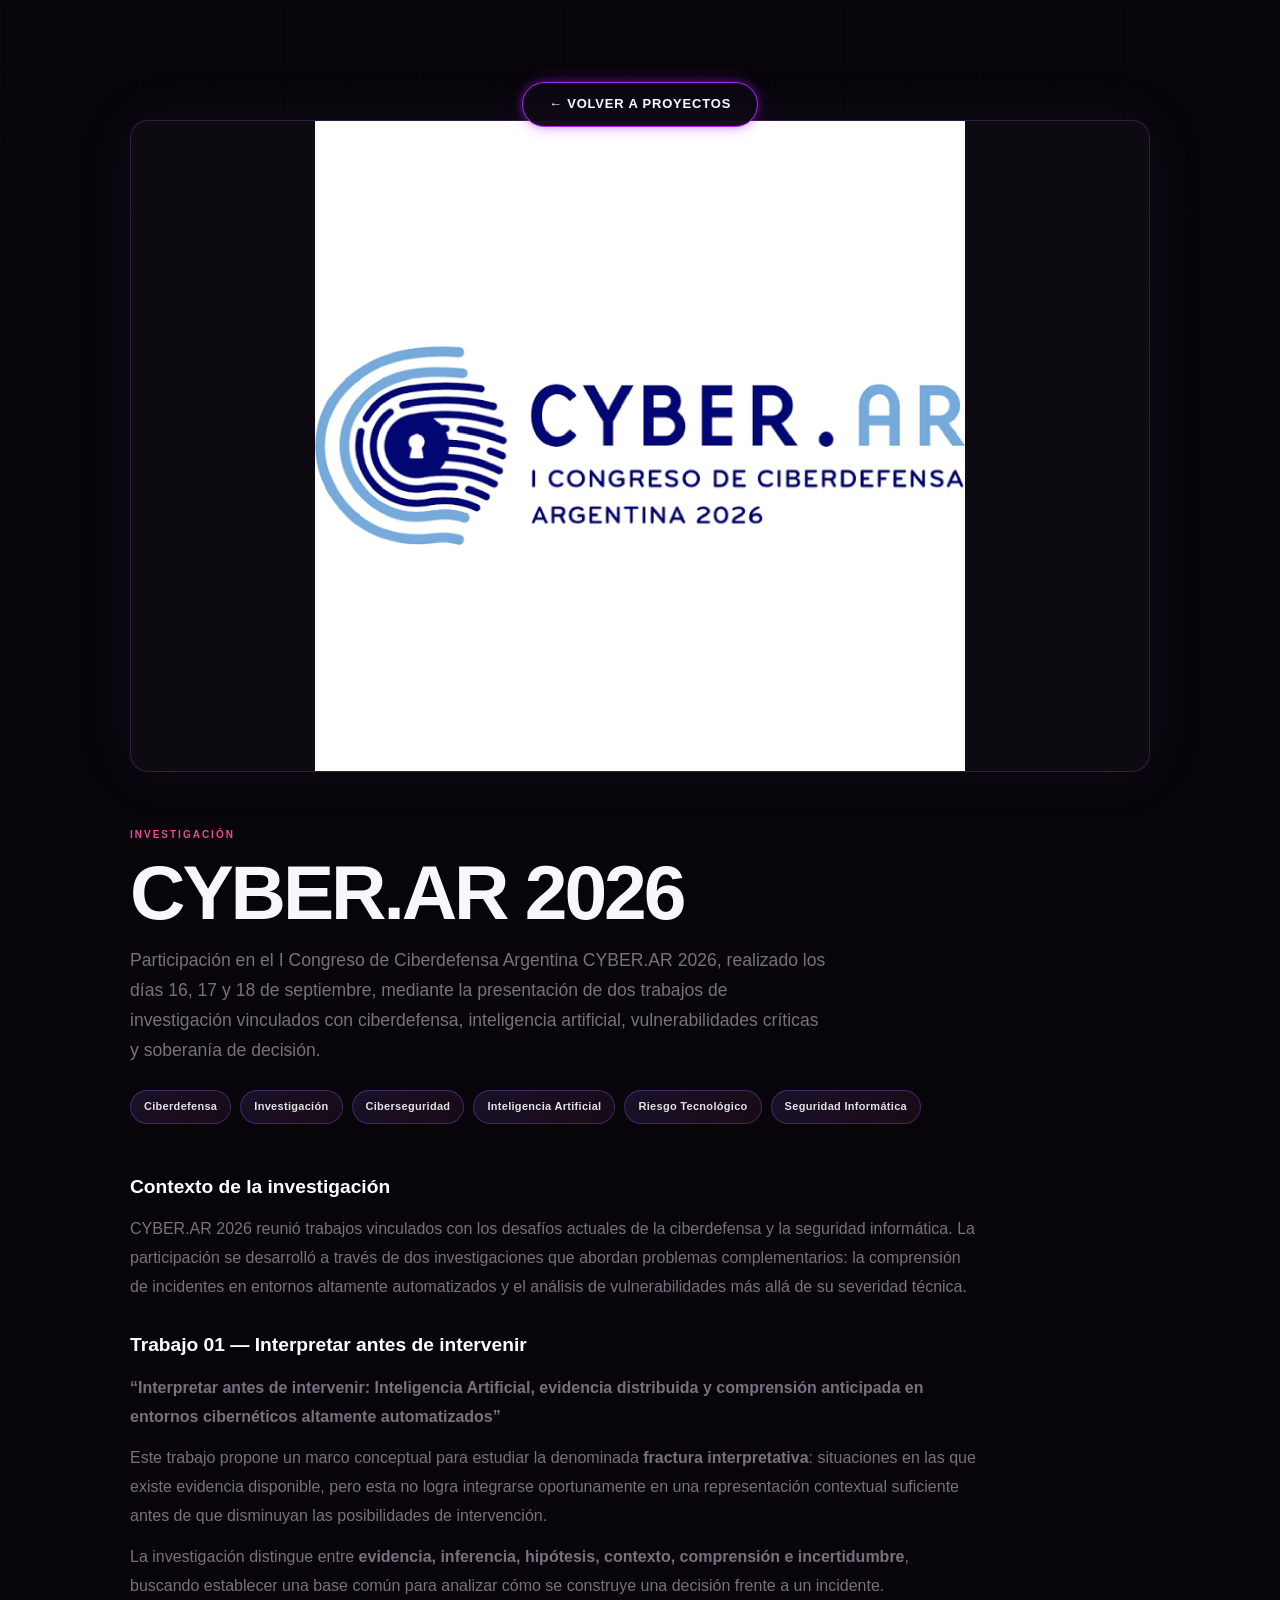
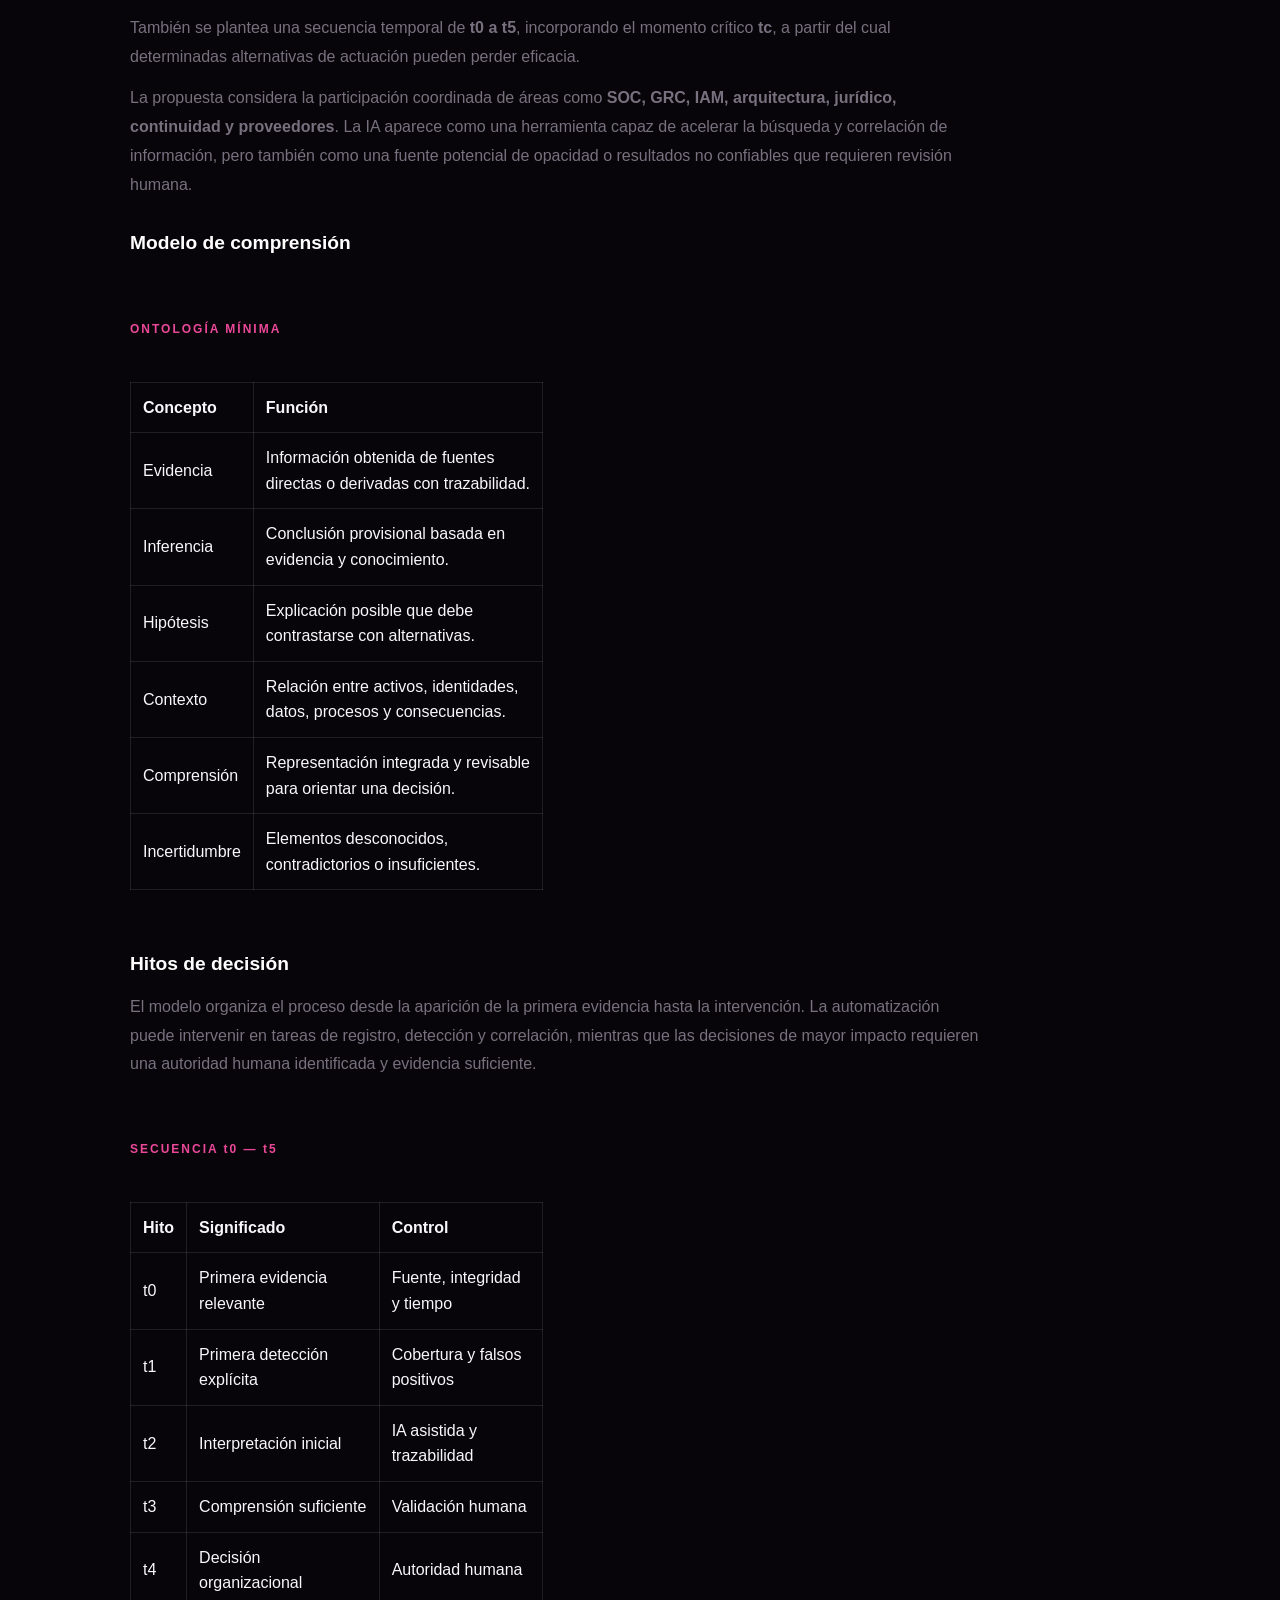
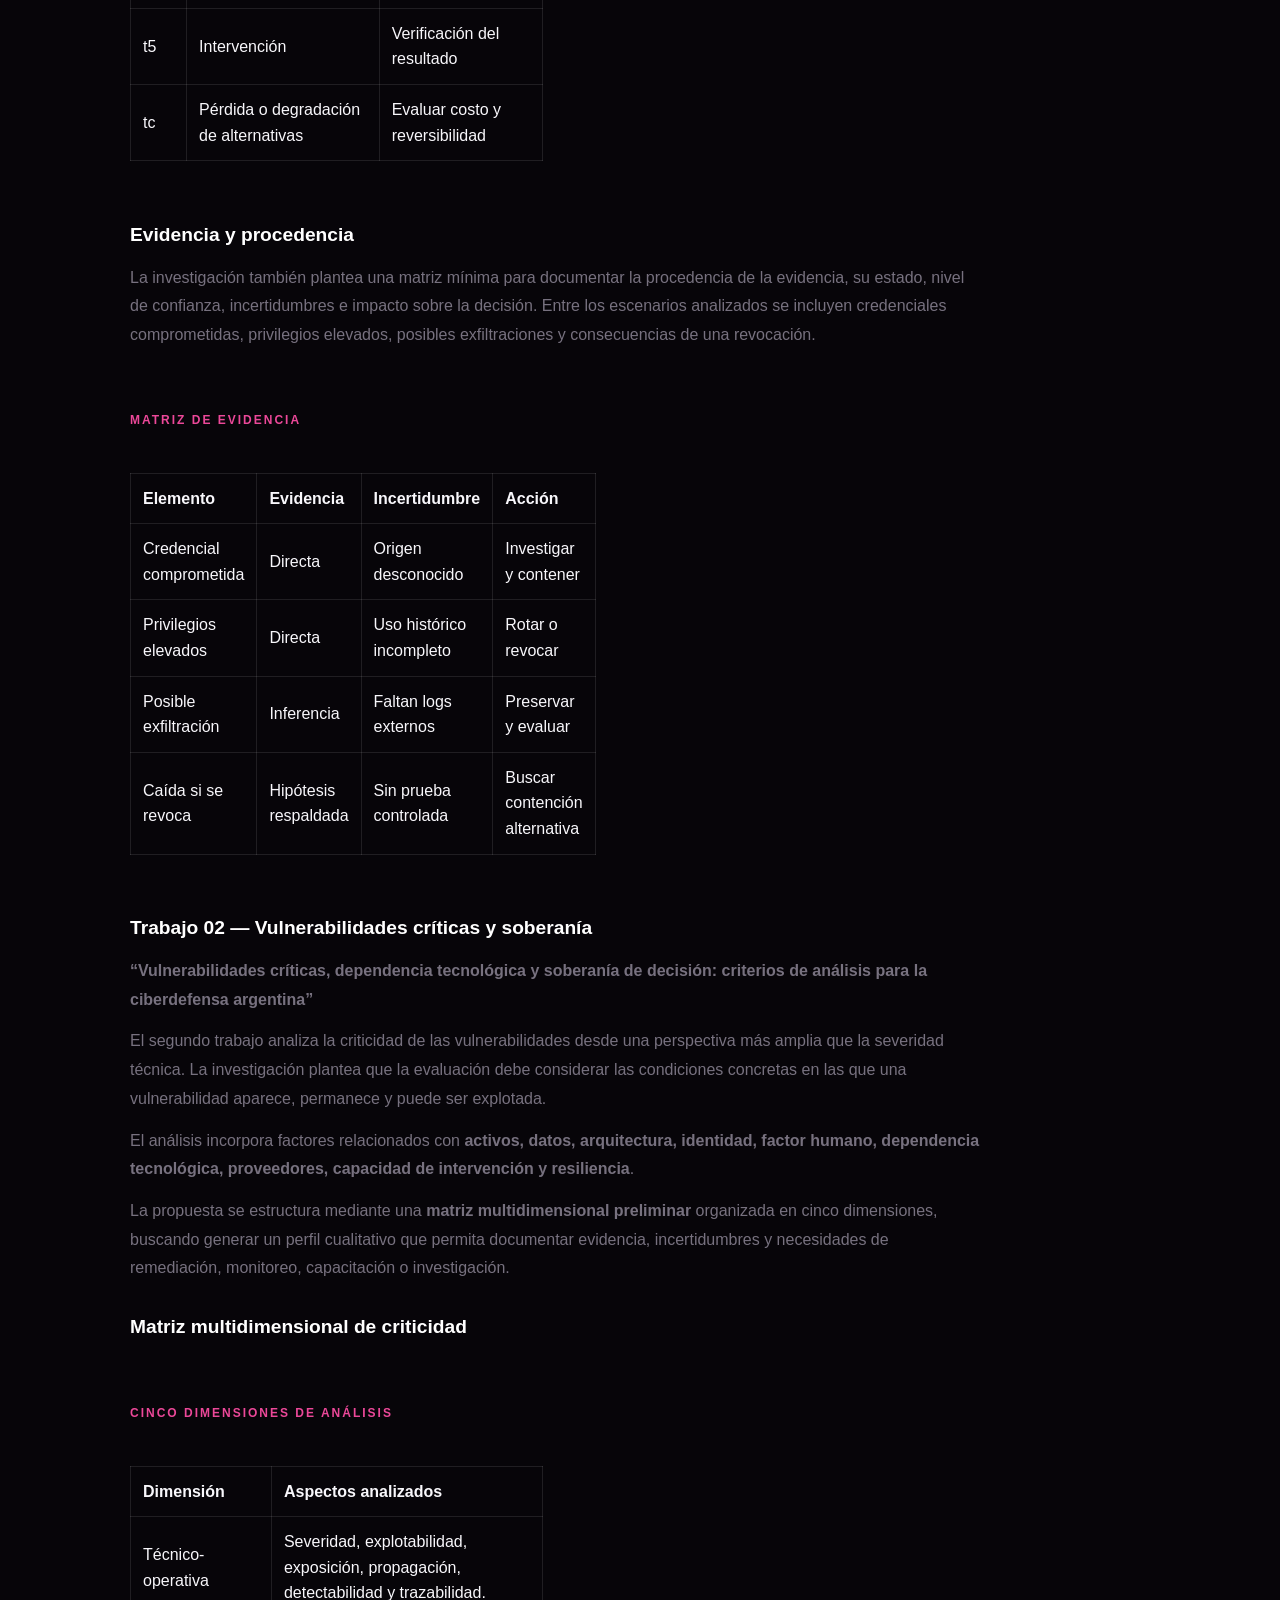
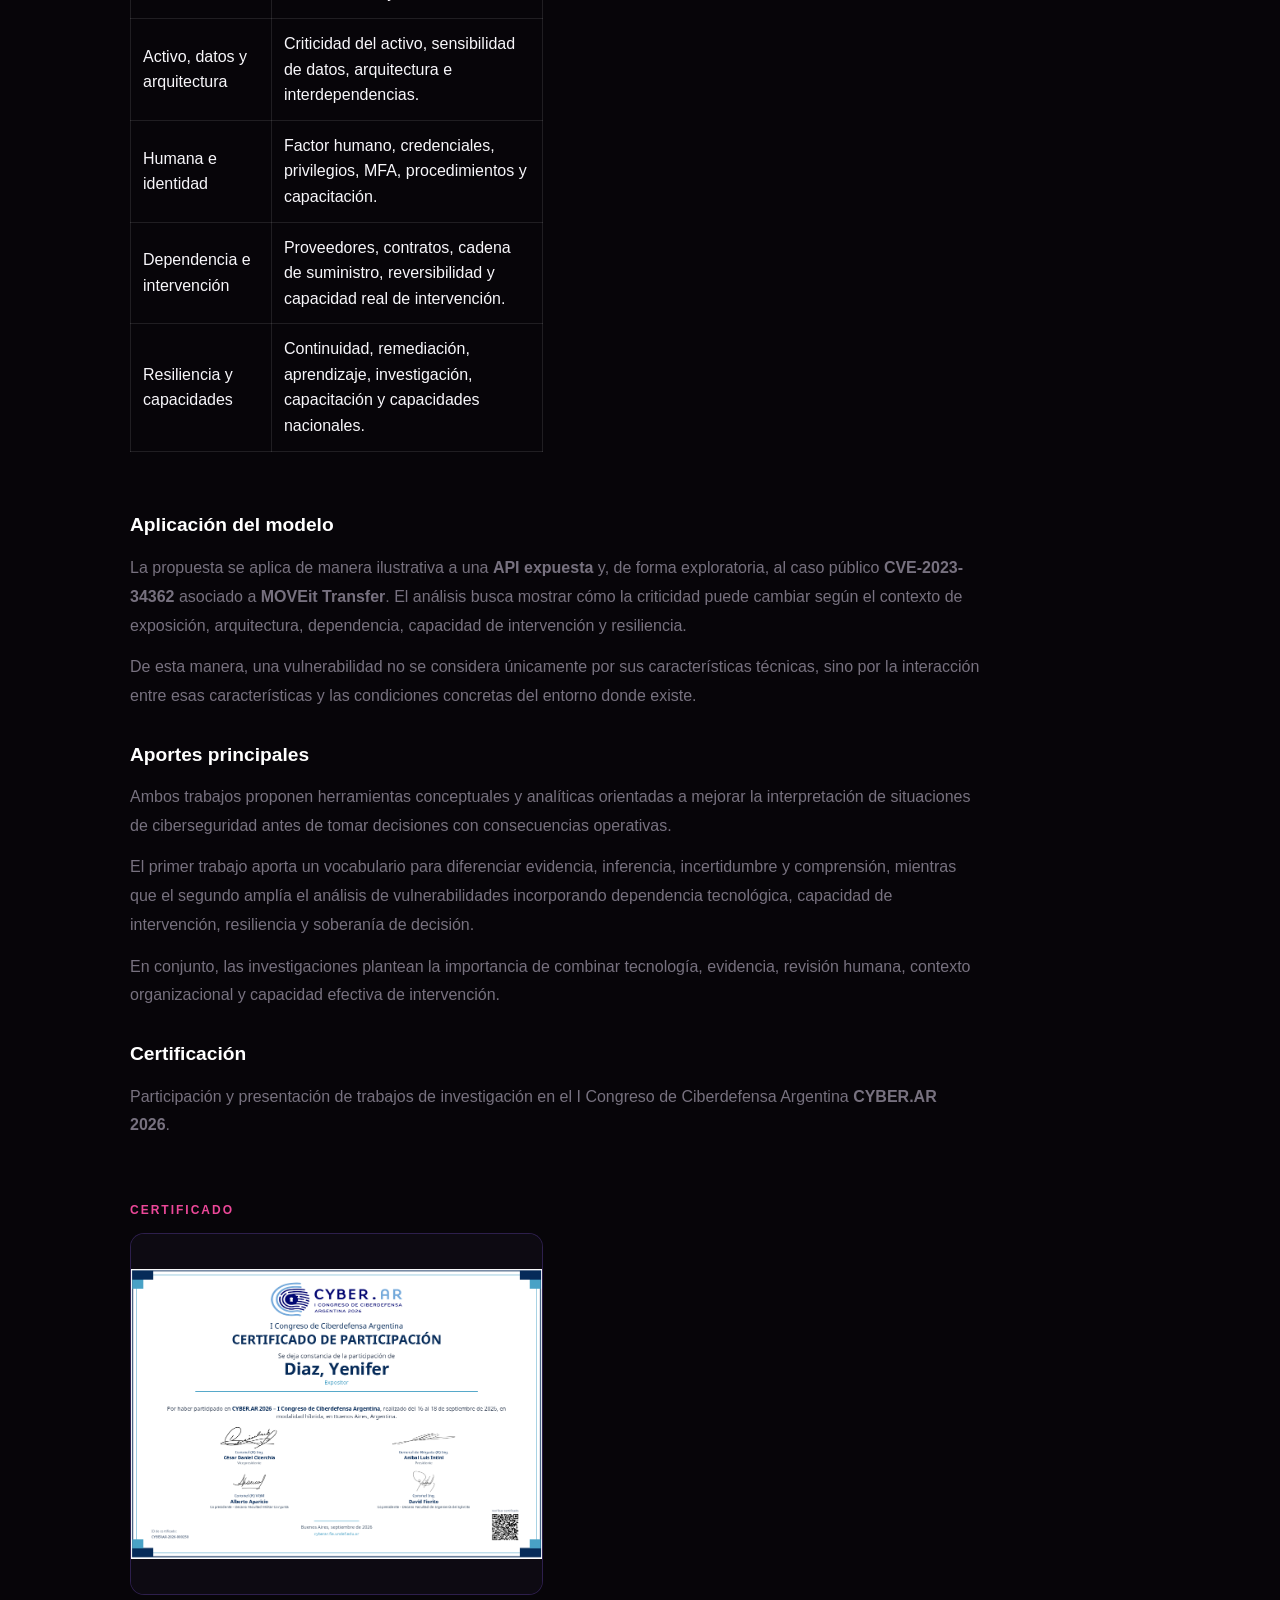
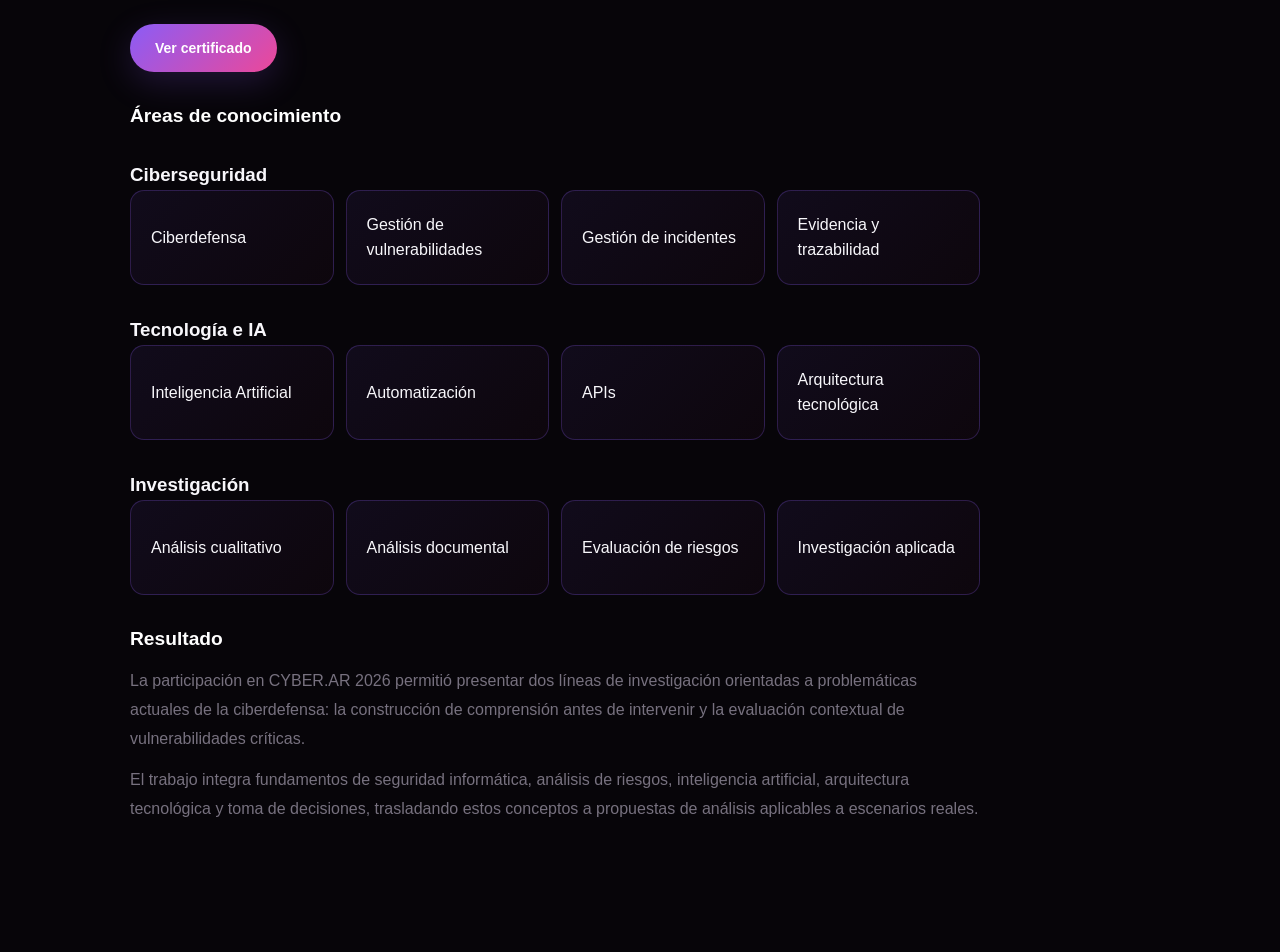
==== commit f788c40c: "a" ====
--- a/proyectos/cyberar.html
+++ b/proyectos/cyberar.html
@@ -1,4 +1,5 @@
 <!DOCTYPE html>
+
 <html lang="es">
 
 <head>
@@ -36,1185 +37,1229 @@
 
 
 <body>
+
     <a
-    href="../index.html#proyectos"
-    class="floating-project-back"
->
-    ← Volver a proyectos
-</a>
-<main>
-
-    <section class="project-detail">
-
-
-        <!-- =====================================================
-             CONTENIDO DEL PROYECTO
-             ===================================================== -->
-
-        <div class="project-detail-image">
-
-            <img
-                src="../assets/images/cyberar.png"
-                alt="CYBER.AR 2026"
-            >
-
-        </div>
-
-
-        <div class="project-detail-content">
-
-
-            <span class="project-category">
-                INVESTIGACIÓN
-            </span>
-
-
-            <h1>
-                CYBER.AR 2026
-            </h1>
-
-
-            <p class="project-detail-intro">
-
-                Participación en el I Congreso de Ciberdefensa Argentina
-                CYBER.AR 2026, realizado los días 16, 17 y 18 de septiembre,
-                mediante la presentación de dos trabajos de investigación
-                vinculados con ciberdefensa, inteligencia artificial,
-                vulnerabilidades críticas y soberanía de decisión.
-
-            </p>
-
-
-            <div class="project-tags">
-
-                <span>Ciberdefensa</span>
-
-                <span>Investigación</span>
-
-                <span>Ciberseguridad</span>
-
-                <span>Inteligencia Artificial</span>
-
-                <span>Riesgo Tecnológico</span>
-
-                <span>Seguridad Informática</span>
+        href="../index.html#proyectos"
+        class="floating-project-back"
+    >
+        ← Volver a proyectos
+    </a>
+
+
+    <main>
+
+        <section class="project-detail">
+
+
+            <!-- =====================================================
+                 IMAGEN PRINCIPAL
+                 ===================================================== -->
+
+            <div class="project-detail-image">
+
+                <img
+                    src="../assets/images/cyberar.png"
+                    alt="CYBER.AR 2026"
+                >
 
             </div>
 
 
-
-            <!-- =====================================================
-                 CONTEXTO
-                 ===================================================== -->
-
-            <div class="project-detail-text">
-
-
-                <h2>
-                    Contexto de la investigación
-                </h2>
-
-                <p>
-
-                    CYBER.AR 2026 reunió trabajos vinculados con los desafíos
-                    actuales de la ciberdefensa y la seguridad informática.
-                    La participación se desarrolló a través de dos
-                    investigaciones que abordan problemas complementarios:
-                    la comprensión de incidentes en entornos altamente
-                    automatizados y el análisis de vulnerabilidades más allá
-                    de su severidad técnica.
+            <div class="project-detail-content">
+
+
+                <span class="project-category">
+                    INVESTIGACIÓN
+                </span>
+
+
+                <h1>
+                    CYBER.AR 2026
+                </h1>
+
+
+                <p class="project-detail-intro">
+
+                    Participación en el I Congreso de Ciberdefensa Argentina
+                    CYBER.AR 2026, realizado los días 16, 17 y 18 de septiembre,
+                    mediante la presentación de dos trabajos de investigación
+                    vinculados con ciberdefensa, inteligencia artificial,
+                    vulnerabilidades críticas y soberanía de decisión.
 
                 </p>
 
 
+                <div class="project-tags">
+
+                    <span>Ciberdefensa</span>
+                    <span>Investigación</span>
+                    <span>Ciberseguridad</span>
+                    <span>Inteligencia Artificial</span>
+                    <span>Riesgo Tecnológico</span>
+                    <span>Seguridad Informática</span>
+
+                </div>
+
+
 
                 <!-- =================================================
-                     TRABAJO 01
+                     CONTEXTO
                      ================================================= -->
 
-                <h2>
-                    Trabajo 01 — Interpretar antes de intervenir
-                </h2>
-
-                <p>
-
-                    <strong>
-                        “Interpretar antes de intervenir: Inteligencia
-                        Artificial, evidencia distribuida y comprensión
-                        anticipada en entornos cibernéticos altamente
-                        automatizados”
-                    </strong>
-
-                </p>
-
-                <p>
-
-                    Este trabajo propone un marco conceptual para estudiar
-                    la denominada <strong>fractura interpretativa</strong>:
-                    situaciones en las que existe evidencia disponible,
-                    pero esta no logra integrarse oportunamente en una
-                    representación contextual suficiente antes de que
-                    disminuyan las posibilidades de intervención.
-
-                </p>
-
-                <p>
-
-                    La investigación distingue entre
-                    <strong>evidencia, inferencia, hipótesis, contexto,
-                    comprensión e incertidumbre</strong>, buscando establecer
-                    una base común para analizar cómo se construye una
-                    decisión frente a un incidente.
-
-                </p>
-
-                <p>
-
-                    También se plantea una secuencia temporal de
-                    <strong>t0 a t5</strong>, incorporando el momento crítico
-                    <strong>tc</strong>, a partir del cual determinadas
-                    alternativas de actuación pueden perder eficacia.
-
-                </p>
-
-                <p>
-
-                    La propuesta considera la participación coordinada de
-                    áreas como <strong>SOC, GRC, IAM, arquitectura,
-                    jurídico, continuidad y proveedores</strong>. La IA
-                    aparece como una herramienta capaz de acelerar la
-                    búsqueda y correlación de información, pero también como
-                    una fuente potencial de opacidad o resultados no
-                    confiables que requieren revisión humana.
-
-                </p>
-
-
-
-                <!-- =================================================
-                     TABLA RESUMIDA 01
-                     ================================================= -->
-
-                <h2>
-                    Modelo de comprensión
-                </h2>
-
-                <div class="project-comparison">
-
-                    <div class="comparison-item">
-
-                        <span>
-                            ONTOLOGÍA MÍNIMA
-                        </span>
-
-                        <div class="project-table">
-
-                            <table>
-
-                                <thead>
-
-                                    <tr>
-
-                                        <th>
-                                            Concepto
-                                        </th>
-
-                                        <th>
-                                            Función
-                                        </th>
-
-                                    </tr>
-
-                                </thead>
-
-                                <tbody>
-
-                                    <tr>
-
-                                        <td>
-                                            Evidencia
-                                        </td>
-
-                                        <td>
-                                            Información obtenida de fuentes
-                                            directas o derivadas con
-                                            trazabilidad.
-                                        </td>
-
-                                    </tr>
-
-                                    <tr>
-
-                                        <td>
-                                            Inferencia
-                                        </td>
-
-                                        <td>
-                                            Conclusión provisional basada
-                                            en evidencia y conocimiento.
-                                        </td>
-
-                                    </tr>
-
-                                    <tr>
-
-                                        <td>
-                                            Hipótesis
-                                        </td>
-
-                                        <td>
-                                            Explicación posible que debe
-                                            contrastarse con alternativas.
-                                        </td>
-
-                                    </tr>
-
-                                    <tr>
-
-                                        <td>
-                                            Contexto
-                                        </td>
-
-                                        <td>
-                                            Relación entre activos,
-                                            identidades, datos, procesos
-                                            y consecuencias.
-                                        </td>
-
-                                    </tr>
-
-                                    <tr>
-
-                                        <td>
-                                            Comprensión
-                                        </td>
-
-                                        <td>
-                                            Representación integrada y
-                                            revisable para orientar una
-                                            decisión.
-                                        </td>
-
-                                    </tr>
-
-                                    <tr>
-
-                                        <td>
-                                            Incertidumbre
-                                        </td>
-
-                                        <td>
-                                            Elementos desconocidos,
-                                            contradictorios o insuficientes.
-                                        </td>
-
-                                    </tr>
-
-                                </tbody>
-
-                            </table>
+                <div class="project-detail-text">
+
+
+                    <h2>
+                        Contexto de la investigación
+                    </h2>
+
+                    <p>
+
+                        CYBER.AR 2026 reunió trabajos vinculados con los desafíos
+                        actuales de la ciberdefensa y la seguridad informática.
+                        La participación se desarrolló a través de dos
+                        investigaciones que abordan problemas complementarios:
+                        la comprensión de incidentes en entornos altamente
+                        automatizados y el análisis de vulnerabilidades más allá
+                        de su severidad técnica.
+
+                    </p>
+
+
+
+                    <!-- =================================================
+                         TRABAJO 01
+                         ================================================= -->
+
+                    <h2>
+                        Trabajo 01 — Interpretar antes de intervenir
+                    </h2>
+
+                    <p>
+
+                        <strong>
+                            “Interpretar antes de intervenir: Inteligencia
+                            Artificial, evidencia distribuida y comprensión
+                            anticipada en entornos cibernéticos altamente
+                            automatizados”
+                        </strong>
+
+                    </p>
+
+                    <p>
+
+                        Este trabajo propone un marco conceptual para estudiar
+                        la denominada <strong>fractura interpretativa</strong>:
+                        situaciones en las que existe evidencia disponible,
+                        pero esta no logra integrarse oportunamente en una
+                        representación contextual suficiente antes de que
+                        disminuyan las posibilidades de intervención.
+
+                    </p>
+
+                    <p>
+
+                        La investigación distingue entre
+                        <strong>evidencia, inferencia, hipótesis, contexto,
+                        comprensión e incertidumbre</strong>, buscando establecer
+                        una base común para analizar cómo se construye una
+                        decisión frente a un incidente.
+
+                    </p>
+
+                    <p>
+
+                        También se plantea una secuencia temporal de
+                        <strong>t0 a t5</strong>, incorporando el momento crítico
+                        <strong>tc</strong>, a partir del cual determinadas
+                        alternativas de actuación pueden perder eficacia.
+
+                    </p>
+
+                    <p>
+
+                        La propuesta considera la participación coordinada de
+                        áreas como <strong>SOC, GRC, IAM, arquitectura,
+                        jurídico, continuidad y proveedores</strong>. La IA
+                        aparece como una herramienta capaz de acelerar la
+                        búsqueda y correlación de información, pero también como
+                        una fuente potencial de opacidad o resultados no
+                        confiables que requieren revisión humana.
+
+                    </p>
+
+
+
+                    <!-- =================================================
+                         TABLA 01
+                         ================================================= -->
+
+                    <h2>
+                        Modelo de comprensión
+                    </h2>
+
+                    <div class="project-comparison">
+
+                        <div class="comparison-item">
+
+                            <span>
+                                ONTOLOGÍA MÍNIMA
+                            </span>
+
+                            <div class="project-table-wrapper">
+
+                                <table>
+
+                                    <thead>
+
+                                        <tr>
+
+                                            <th>
+                                                Concepto
+                                            </th>
+
+                                            <th>
+                                                Función
+                                            </th>
+
+                                        </tr>
+
+                                    </thead>
+
+
+                                    <tbody>
+
+                                        <tr>
+
+                                            <td>
+                                                Evidencia
+                                            </td>
+
+                                            <td>
+                                                Información obtenida de fuentes
+                                                directas o derivadas con
+                                                trazabilidad.
+                                            </td>
+
+                                        </tr>
+
+
+                                        <tr>
+
+                                            <td>
+                                                Inferencia
+                                            </td>
+
+                                            <td>
+                                                Conclusión provisional basada
+                                                en evidencia y conocimiento.
+                                            </td>
+
+                                        </tr>
+
+
+                                        <tr>
+
+                                            <td>
+                                                Hipótesis
+                                            </td>
+
+                                            <td>
+                                                Explicación posible que debe
+                                                contrastarse con alternativas.
+                                            </td>
+
+                                        </tr>
+
+
+                                        <tr>
+
+                                            <td>
+                                                Contexto
+                                            </td>
+
+                                            <td>
+                                                Relación entre activos,
+                                                identidades, datos, procesos
+                                                y consecuencias.
+                                            </td>
+
+                                        </tr>
+
+
+                                        <tr>
+
+                                            <td>
+                                                Comprensión
+                                            </td>
+
+                                            <td>
+                                                Representación integrada y
+                                                revisable para orientar una
+                                                decisión.
+                                            </td>
+
+                                        </tr>
+
+
+                                        <tr>
+
+                                            <td>
+                                                Incertidumbre
+                                            </td>
+
+                                            <td>
+                                                Elementos desconocidos,
+                                                contradictorios o insuficientes.
+                                            </td>
+
+                                        </tr>
+
+                                    </tbody>
+
+                                </table>
+
+                            </div>
 
                         </div>
 
                     </div>
 
+
+
+                    <!-- =================================================
+                         HITOS
+                         ================================================= -->
+
+                    <h2>
+                        Hitos de decisión
+                    </h2>
+
+                    <p>
+
+                        El modelo organiza el proceso desde la aparición de la
+                        primera evidencia hasta la intervención. La automatización
+                        puede intervenir en tareas de registro, detección y
+                        correlación, mientras que las decisiones de mayor impacto
+                        requieren una autoridad humana identificada y evidencia
+                        suficiente.
+
+                    </p>
+
+
+                    <div class="project-comparison">
+
+                        <div class="comparison-item">
+
+                            <span>
+                                SECUENCIA t0 — t5
+                            </span>
+
+
+                            <div class="project-table-wrapper">
+
+                                <table>
+
+                                    <thead>
+
+                                        <tr>
+
+                                            <th>
+                                                Hito
+                                            </th>
+
+                                            <th>
+                                                Significado
+                                            </th>
+
+                                            <th>
+                                                Control
+                                            </th>
+
+                                        </tr>
+
+                                    </thead>
+
+
+                                    <tbody>
+
+                                        <tr>
+
+                                            <td>
+                                                t0
+                                            </td>
+
+                                            <td>
+                                                Primera evidencia relevante
+                                            </td>
+
+                                            <td>
+                                                Fuente, integridad y tiempo
+                                            </td>
+
+                                        </tr>
+
+
+                                        <tr>
+
+                                            <td>
+                                                t1
+                                            </td>
+
+                                            <td>
+                                                Primera detección explícita
+                                            </td>
+
+                                            <td>
+                                                Cobertura y falsos positivos
+                                            </td>
+
+                                        </tr>
+
+
+                                        <tr>
+
+                                            <td>
+                                                t2
+                                            </td>
+
+                                            <td>
+                                                Interpretación inicial
+                                            </td>
+
+                                            <td>
+                                                IA asistida y trazabilidad
+                                            </td>
+
+                                        </tr>
+
+
+                                        <tr>
+
+                                            <td>
+                                                t3
+                                            </td>
+
+                                            <td>
+                                                Comprensión suficiente
+                                            </td>
+
+                                            <td>
+                                                Validación humana
+                                            </td>
+
+                                        </tr>
+
+
+                                        <tr>
+
+                                            <td>
+                                                t4
+                                            </td>
+
+                                            <td>
+                                                Decisión organizacional
+                                            </td>
+
+                                            <td>
+                                                Autoridad humana
+                                            </td>
+
+                                        </tr>
+
+
+                                        <tr>
+
+                                            <td>
+                                                t5
+                                            </td>
+
+                                            <td>
+                                                Intervención
+                                            </td>
+
+                                            <td>
+                                                Verificación del resultado
+                                            </td>
+
+                                        </tr>
+
+
+                                        <tr>
+
+                                            <td>
+                                                tc
+                                            </td>
+
+                                            <td>
+                                                Pérdida o degradación de
+                                                alternativas
+                                            </td>
+
+                                            <td>
+                                                Evaluar costo y reversibilidad
+                                            </td>
+
+                                        </tr>
+
+                                    </tbody>
+
+                                </table>
+
+                            </div>
+
+                        </div>
+
+                    </div>
+
+
+
+                    <!-- =================================================
+                         EVIDENCIA
+                         ================================================= -->
+
+                    <h2>
+                        Evidencia y procedencia
+                    </h2>
+
+                    <p>
+
+                        La investigación también plantea una matriz mínima para
+                        documentar la procedencia de la evidencia, su estado,
+                        nivel de confianza, incertidumbres e impacto sobre la
+                        decisión. Entre los escenarios analizados se incluyen
+                        credenciales comprometidas, privilegios elevados,
+                        posibles exfiltraciones y consecuencias de una
+                        revocación.
+
+                    </p>
+
+
+                    <div class="project-comparison">
+
+                        <div class="comparison-item">
+
+                            <span>
+                                MATRIZ DE EVIDENCIA
+                            </span>
+
+
+                            <div class="project-table-wrapper">
+
+                                <table>
+
+                                    <thead>
+
+                                        <tr>
+
+                                            <th>
+                                                Elemento
+                                            </th>
+
+                                            <th>
+                                                Evidencia
+                                            </th>
+
+                                            <th>
+                                                Incertidumbre
+                                            </th>
+
+                                            <th>
+                                                Acción
+                                            </th>
+
+                                        </tr>
+
+                                    </thead>
+
+
+                                    <tbody>
+
+                                        <tr>
+
+                                            <td>
+                                                Credencial comprometida
+                                            </td>
+
+                                            <td>
+                                                Directa
+                                            </td>
+
+                                            <td>
+                                                Origen desconocido
+                                            </td>
+
+                                            <td>
+                                                Investigar y contener
+                                            </td>
+
+                                        </tr>
+
+
+                                        <tr>
+
+                                            <td>
+                                                Privilegios elevados
+                                            </td>
+
+                                            <td>
+                                                Directa
+                                            </td>
+
+                                            <td>
+                                                Uso histórico incompleto
+                                            </td>
+
+                                            <td>
+                                                Rotar o revocar
+                                            </td>
+
+                                        </tr>
+
+
+                                        <tr>
+
+                                            <td>
+                                                Posible exfiltración
+                                            </td>
+
+                                            <td>
+                                                Inferencia
+                                            </td>
+
+                                            <td>
+                                                Faltan logs externos
+                                            </td>
+
+                                            <td>
+                                                Preservar y evaluar
+                                            </td>
+
+                                        </tr>
+
+
+                                        <tr>
+
+                                            <td>
+                                                Caída si se revoca
+                                            </td>
+
+                                            <td>
+                                                Hipótesis respaldada
+                                            </td>
+
+                                            <td>
+                                                Sin prueba controlada
+                                            </td>
+
+                                            <td>
+                                                Buscar contención alternativa
+                                            </td>
+
+                                        </tr>
+
+                                    </tbody>
+
+                                </table>
+
+                            </div>
+
+                        </div>
+
+                    </div>
+
+
+
+                    <!-- =================================================
+                         TRABAJO 02
+                         ================================================= -->
+
+                    <h2>
+                        Trabajo 02 — Vulnerabilidades críticas y soberanía
+                    </h2>
+
+                    <p>
+
+                        <strong>
+                            “Vulnerabilidades críticas, dependencia tecnológica
+                            y soberanía de decisión: criterios de análisis para
+                            la ciberdefensa argentina”
+                        </strong>
+
+                    </p>
+
+                    <p>
+
+                        El segundo trabajo analiza la criticidad de las
+                        vulnerabilidades desde una perspectiva más amplia que
+                        la severidad técnica. La investigación plantea que la
+                        evaluación debe considerar las condiciones concretas
+                        en las que una vulnerabilidad aparece, permanece y
+                        puede ser explotada.
+
+                    </p>
+
+                    <p>
+
+                        El análisis incorpora factores relacionados con
+                        <strong>activos, datos, arquitectura, identidad,
+                        factor humano, dependencia tecnológica, proveedores,
+                        capacidad de intervención y resiliencia</strong>.
+
+                    </p>
+
+                    <p>
+
+                        La propuesta se estructura mediante una
+                        <strong>matriz multidimensional preliminar</strong>
+                        organizada en cinco dimensiones, buscando generar un
+                        perfil cualitativo que permita documentar evidencia,
+                        incertidumbres y necesidades de remediación,
+                        monitoreo, capacitación o investigación.
+
+                    </p>
+
+
+
+                    <!-- =================================================
+                         MATRIZ MULTIDIMENSIONAL
+                         ================================================= -->
+
+                    <h2>
+                        Matriz multidimensional de criticidad
+                    </h2>
+
+
+                    <div class="project-comparison">
+
+                        <div class="comparison-item">
+
+                            <span>
+                                CINCO DIMENSIONES DE ANÁLISIS
+                            </span>
+
+
+                            <div class="project-table-wrapper">
+
+                                <table>
+
+                                    <thead>
+
+                                        <tr>
+
+                                            <th>
+                                                Dimensión
+                                            </th>
+
+                                            <th>
+                                                Aspectos analizados
+                                            </th>
+
+                                        </tr>
+
+                                    </thead>
+
+
+                                    <tbody>
+
+                                        <tr>
+
+                                            <td>
+                                                Técnico-operativa
+                                            </td>
+
+                                            <td>
+                                                Severidad, explotabilidad,
+                                                exposición, propagación,
+                                                detectabilidad y trazabilidad.
+                                            </td>
+
+                                        </tr>
+
+
+                                        <tr>
+
+                                            <td>
+                                                Activo, datos y arquitectura
+                                            </td>
+
+                                            <td>
+                                                Criticidad del activo,
+                                                sensibilidad de datos,
+                                                arquitectura e
+                                                interdependencias.
+                                            </td>
+
+                                        </tr>
+
+
+                                        <tr>
+
+                                            <td>
+                                                Humana e identidad
+                                            </td>
+
+                                            <td>
+                                                Factor humano, credenciales,
+                                                privilegios, MFA, procedimientos
+                                                y capacitación.
+                                            </td>
+
+                                        </tr>
+
+
+                                        <tr>
+
+                                            <td>
+                                                Dependencia e intervención
+                                            </td>
+
+                                            <td>
+                                                Proveedores, contratos,
+                                                cadena de suministro,
+                                                reversibilidad y capacidad
+                                                real de intervención.
+                                            </td>
+
+                                        </tr>
+
+
+                                        <tr>
+
+                                            <td>
+                                                Resiliencia y capacidades
+                                            </td>
+
+                                            <td>
+                                                Continuidad, remediación,
+                                                aprendizaje, investigación,
+                                                capacitación y capacidades
+                                                nacionales.
+                                            </td>
+
+                                        </tr>
+
+                                    </tbody>
+
+                                </table>
+
+                            </div>
+
+                        </div>
+
+                    </div>
+
+
+
+                    <!-- =================================================
+                         APLICACIÓN
+                         ================================================= -->
+
+                    <h2>
+                        Aplicación del modelo
+                    </h2>
+
+                    <p>
+
+                        La propuesta se aplica de manera ilustrativa a una
+                        <strong>API expuesta</strong> y, de forma exploratoria,
+                        al caso público <strong>CVE-2023-34362</strong>
+                        asociado a <strong>MOVEit Transfer</strong>. El análisis
+                        busca mostrar cómo la criticidad puede cambiar según
+                        el contexto de exposición, arquitectura, dependencia,
+                        capacidad de intervención y resiliencia.
+
+                    </p>
+
+                    <p>
+
+                        De esta manera, una vulnerabilidad no se considera
+                        únicamente por sus características técnicas, sino por
+                        la interacción entre esas características y las
+                        condiciones concretas del entorno donde existe.
+
+                    </p>
+
+
+
+                    <!-- =================================================
+                         APORTES
+                         ================================================= -->
+
+                    <h2>
+                        Aportes principales
+                    </h2>
+
+                    <p>
+
+                        Ambos trabajos proponen herramientas conceptuales y
+                        analíticas orientadas a mejorar la interpretación de
+                        situaciones de ciberseguridad antes de tomar decisiones
+                        con consecuencias operativas.
+
+                    </p>
+
+                    <p>
+
+                        El primer trabajo aporta un vocabulario para diferenciar
+                        evidencia, inferencia, incertidumbre y comprensión,
+                        mientras que el segundo amplía el análisis de
+                        vulnerabilidades incorporando dependencia tecnológica,
+                        capacidad de intervención, resiliencia y soberanía
+                        de decisión.
+
+                    </p>
+
+                    <p>
+
+                        En conjunto, las investigaciones plantean la importancia
+                        de combinar tecnología, evidencia, revisión humana,
+                        contexto organizacional y capacidad efectiva de
+                        intervención.
+
+                    </p>
+
+
+
+                    <!-- =================================================
+                         CERTIFICACIÓN
+                         ================================================= -->
+
+                    <h2>
+                        Certificación
+                    </h2>
+
+                    <p>
+
+                        Participación y presentación de trabajos de investigación
+                        en el I Congreso de Ciberdefensa Argentina
+                        <strong>CYBER.AR 2026</strong>.
+
+                    </p>
+
+
+                    <div class="project-comparison">
+
+                        <div class="comparison-item">
+
+                            <span>
+                                CERTIFICADO
+                            </span>
+
+
+                            <button
+                                type="button"
+                                class="comparison-image-button"
+                                onclick="openProjectImage('../assets/images/cyberar-certificado.png')"
+                            >
+
+                                <img
+                                    src="../assets/images/cyberar-certificado.png"
+                                    alt="Certificado CYBER.AR 2026"
+                                >
+
+                            </button>
+
+                        </div>
+
+                    </div>
+
+
+                    <div class="certificate-preview">
+
+                        <a
+                            href="../assets/cv/CYBERAR-2026-000250.pdf"
+                            target="_blank"
+                            class="btn btn-primary"
+                        >
+                            Ver certificado
+                        </a>
+
+                    </div>
+
+
+
+                    <!-- =================================================
+                         ÁREAS DE CONOCIMIENTO
+                         ================================================= -->
+
+                    <h2>
+                        Áreas de conocimiento
+                    </h2>
+
+
+                    <div class="tech-section">
+
+
+                        <div class="tech-group">
+
+                            <h3>
+                                Ciberseguridad
+                            </h3>
+
+                            <div class="tech-grid">
+
+                                <div class="tech-item">
+                                    Ciberdefensa
+                                </div>
+
+                                <div class="tech-item">
+                                    Gestión de vulnerabilidades
+                                </div>
+
+                                <div class="tech-item">
+                                    Gestión de incidentes
+                                </div>
+
+                                <div class="tech-item">
+                                    Evidencia y trazabilidad
+                                </div>
+
+                            </div>
+
+                        </div>
+
+
+
+                        <div class="tech-group">
+
+                            <h3>
+                                Tecnología e IA
+                            </h3>
+
+                            <div class="tech-grid">
+
+                                <div class="tech-item">
+                                    Inteligencia Artificial
+                                </div>
+
+                                <div class="tech-item">
+                                    Automatización
+                                </div>
+
+                                <div class="tech-item">
+                                    APIs
+                                </div>
+
+                                <div class="tech-item">
+                                    Arquitectura tecnológica
+                                </div>
+
+                            </div>
+
+                        </div>
+
+
+
+                        <div class="tech-group">
+
+                            <h3>
+                                Investigación
+                            </h3>
+
+                            <div class="tech-grid">
+
+                                <div class="tech-item">
+                                    Análisis cualitativo
+                                </div>
+
+                                <div class="tech-item">
+                                    Análisis documental
+                                </div>
+
+                                <div class="tech-item">
+                                    Evaluación de riesgos
+                                </div>
+
+                                <div class="tech-item">
+                                    Investigación aplicada
+                                </div>
+
+                            </div>
+
+                        </div>
+
+
+                    </div>
+
+
+
+                    <!-- =================================================
+                         RESULTADO
+                         ================================================= -->
+
+                    <h2>
+                        Resultado
+                    </h2>
+
+                    <p>
+
+                        La participación en CYBER.AR 2026 permitió presentar dos
+                        líneas de investigación orientadas a problemáticas
+                        actuales de la ciberdefensa: la construcción de
+                        comprensión antes de intervenir y la evaluación
+                        contextual de vulnerabilidades críticas.
+
+                    </p>
+
+                    <p>
+
+                        El trabajo integra fundamentos de seguridad informática,
+                        análisis de riesgos, inteligencia artificial,
+                        arquitectura tecnológica y toma de decisiones,
+                        trasladando estos conceptos a propuestas de análisis
+                        aplicables a escenarios reales.
+
+                    </p>
+
+
                 </div>
 
-
-
-                <h2>
-                    Hitos de decisión
-                </h2>
-
-                <p>
-
-                    El modelo organiza el proceso desde la aparición de la
-                    primera evidencia hasta la intervención. La automatización
-                    puede intervenir en tareas de registro, detección y
-                    correlación, mientras que las decisiones de mayor impacto
-                    requieren una autoridad humana identificada y evidencia
-                    suficiente.
-
-                </p>
-
-                <div class="project-comparison">
-
-                    <div class="comparison-item">
-
-                        <span>
-                            SECUENCIA t0 — t5
-                        </span>
-
-                        <div class="project-table">
-
-                            <table>
-
-                                <thead>
-
-                                    <tr>
-
-                                        <th>
-                                            Hito
-                                        </th>
-
-                                        <th>
-                                            Significado
-                                        </th>
-
-                                        <th>
-                                            Control
-                                        </th>
-
-                                    </tr>
-
-                                </thead>
-
-                                <tbody>
-
-                                    <tr>
-
-                                        <td>
-                                            t0
-                                        </td>
-
-                                        <td>
-                                            Primera evidencia relevante
-                                        </td>
-
-                                        <td>
-                                            Fuente, integridad y tiempo
-                                        </td>
-
-                                    </tr>
-
-                                    <tr>
-
-                                        <td>
-                                            t1
-                                        </td>
-
-                                        <td>
-                                            Primera detección explícita
-                                        </td>
-
-                                        <td>
-                                            Cobertura y falsos positivos
-                                        </td>
-
-                                    </tr>
-
-                                    <tr>
-
-                                        <td>
-                                            t2
-                                        </td>
-
-                                        <td>
-                                            Interpretación inicial
-                                        </td>
-
-                                        <td>
-                                            IA asistida y trazabilidad
-                                        </td>
-
-                                    </tr>
-
-                                    <tr>
-
-                                        <td>
-                                            t3
-                                        </td>
-
-                                        <td>
-                                            Comprensión suficiente
-                                        </td>
-
-                                        <td>
-                                            Validación humana
-                                        </td>
-
-                                    </tr>
-
-                                    <tr>
-
-                                        <td>
-                                            t4
-                                        </td>
-
-                                        <td>
-                                            Decisión organizacional
-                                        </td>
-
-                                        <td>
-                                            Autoridad humana
-                                        </td>
-
-                                    </tr>
-
-                                    <tr>
-
-                                        <td>
-                                            t5
-                                        </td>
-
-                                        <td>
-                                            Intervención
-                                        </td>
-
-                                        <td>
-                                            Verificación del resultado
-                                        </td>
-
-                                    </tr>
-
-                                    <tr>
-
-                                        <td>
-                                            tc
-                                        </td>
-
-                                        <td>
-                                            Pérdida o degradación de
-                                            alternativas
-                                        </td>
-
-                                        <td>
-                                            Evaluar costo y reversibilidad
-                                        </td>
-
-                                    </tr>
-
-                                </tbody>
-
-                            </table>
-
-                        </div>
-
-                    </div>
-
-                </div>
-
-
-
-                <h2>
-                    Evidencia y procedencia
-                </h2>
-
-                <p>
-
-                    La investigación también plantea una matriz mínima para
-                    documentar la procedencia de la evidencia, su estado,
-                    nivel de confianza, incertidumbres e impacto sobre la
-                    decisión. Entre los escenarios analizados se incluyen
-                    credenciales comprometidas, privilegios elevados,
-                    posibles exfiltraciones y consecuencias de una
-                    revocación.
-
-                </p>
-
-                <div class="project-comparison">
-
-                    <div class="comparison-item">
-
-                        <span>
-                            MATRIZ DE EVIDENCIA
-                        </span>
-
-                        <div class="project-table">
-
-                            <table>
-
-                                <thead>
-
-                                    <tr>
-
-                                        <th>
-                                            Elemento
-                                        </th>
-
-                                        <th>
-                                            Evidencia
-                                        </th>
-
-                                        <th>
-                                            Incertidumbre
-                                        </th>
-
-                                        <th>
-                                            Acción
-                                        </th>
-
-                                    </tr>
-
-                                </thead>
-
-                                <tbody>
-
-                                    <tr>
-
-                                        <td>
-                                            Credencial comprometida
-                                        </td>
-
-                                        <td>
-                                            Directa
-                                        </td>
-
-                                        <td>
-                                            Origen desconocido
-                                        </td>
-
-                                        <td>
-                                            Investigar y contener
-                                        </td>
-
-                                    </tr>
-
-                                    <tr>
-
-                                        <td>
-                                            Privilegios elevados
-                                        </td>
-
-                                        <td>
-                                            Directa
-                                        </td>
-
-                                        <td>
-                                            Uso histórico incompleto
-                                        </td>
-
-                                        <td>
-                                            Rotar o revocar
-                                        </td>
-
-                                    </tr>
-
-                                    <tr>
-
-                                        <td>
-                                            Posible exfiltración
-                                        </td>
-
-                                        <td>
-                                            Inferencia
-                                        </td>
-
-                                        <td>
-                                            Faltan logs externos
-                                        </td>
-
-                                        <td>
-                                            Preservar y evaluar
-                                        </td>
-
-                                    </tr>
-
-                                    <tr>
-
-                                        <td>
-                                            Caída si se revoca
-                                        </td>
-
-                                        <td>
-                                            Hipótesis respaldada
-                                        </td>
-
-                                        <td>
-                                            Sin prueba controlada
-                                        </td>
-
-                                        <td>
-                                            Buscar contención alternativa
-                                        </td>
-
-                                    </tr>
-
-                                </tbody>
-
-                            </table>
-
-                        </div>
-
-                    </div>
-
-                </div>
-
-
-
-                <!-- =================================================
-                     TRABAJO 02
-                     ================================================= -->
-
-                <h2>
-                    Trabajo 02 — Vulnerabilidades críticas y soberanía
-                </h2>
-
-                <p>
-
-                    <strong>
-                        “Vulnerabilidades críticas, dependencia tecnológica
-                        y soberanía de decisión: criterios de análisis para
-                        la ciberdefensa argentina”
-                    </strong>
-
-                </p>
-
-                <p>
-
-                    El segundo trabajo analiza la criticidad de las
-                    vulnerabilidades desde una perspectiva más amplia que
-                    la severidad técnica. La investigación plantea que la
-                    evaluación debe considerar las condiciones concretas
-                    en las que una vulnerabilidad aparece, permanece y
-                    puede ser explotada.
-
-                </p>
-
-                <p>
-
-                    El análisis incorpora factores relacionados con
-                    <strong>activos, datos, arquitectura, identidad,
-                    factor humano, dependencia tecnológica, proveedores,
-                    capacidad de intervención y resiliencia</strong>.
-
-                </p>
-
-                <p>
-
-                    La propuesta se estructura mediante una
-                    <strong>matriz multidimensional preliminar</strong>
-                    organizada en cinco dimensiones, buscando generar un
-                    perfil cualitativo que permita documentar evidencia,
-                    incertidumbres y necesidades de remediación,
-                    monitoreo, capacitación o investigación.
-
-                </p>
-
-
-
-                <!-- =================================================
-                     MATRIZ RESUMIDA
-                     ================================================= -->
-
-                <h2>
-                    Matriz multidimensional de criticidad
-                </h2>
-
-                <div class="project-comparison">
-
-                    <div class="comparison-item">
-
-                        <span>
-                            CINCO DIMENSIONES DE ANÁLISIS
-                        </span>
-
-                        <div class="project-table">
-
-                            <table>
-
-                                <thead>
-
-                                    <tr>
-
-                                        <th>
-                                            Dimensión
-                                        </th>
-
-                                        <th>
-                                            Aspectos analizados
-                                        </th>
-
-                                    </tr>
-
-                                </thead>
-
-                                <tbody>
-
-                                    <tr>
-
-                                        <td>
-                                            Técnico-operativa
-                                        </td>
-
-                                        <td>
-                                            Severidad, explotabilidad,
-                                            exposición, propagación,
-                                            detectabilidad y trazabilidad.
-                                        </td>
-
-                                    </tr>
-
-                                    <tr>
-
-                                        <td>
-                                            Activo, datos y arquitectura
-                                        </td>
-
-                                        <td>
-                                            Criticidad del activo,
-                                            sensibilidad de datos,
-                                            arquitectura e
-                                            interdependencias.
-                                        </td>
-
-                                    </tr>
-
-                                    <tr>
-
-                                        <td>
-                                            Humana e identidad
-                                        </td>
-
-                                        <td>
-                                            Factor humano, credenciales,
-                                            privilegios, MFA, procedimientos
-                                            y capacitación.
-                                        </td>
-
-                                    </tr>
-
-                                    <tr>
-
-                                        <td>
-                                            Dependencia e intervención
-                                        </td>
-
-                                        <td>
-                                            Proveedores, contratos,
-                                            cadena de suministro,
-                                            reversibilidad y capacidad
-                                            real de intervención.
-                                        </td>
-
-                                    </tr>
-
-                                    <tr>
-
-                                        <td>
-                                            Resiliencia y capacidades
-                                        </td>
-
-                                        <td>
-                                            Continuidad, remediación,
-                                            aprendizaje, investigación,
-                                            capacitación y capacidades
-                                            nacionales.
-                                        </td>
-
-                                    </tr>
-
-                                </tbody>
-
-                            </table>
-
-                        </div>
-
-                    </div>
-
-                </div>
-
-
-
-                <h2>
-                    Aplicación del modelo
-                </h2>
-
-                <p>
-
-                    La propuesta se aplica de manera ilustrativa a una
-                    <strong>API expuesta</strong> y, de forma exploratoria,
-                    al caso público <strong>CVE-2023-34362</strong>
-                    asociado a <strong>MOVEit Transfer</strong>. El análisis
-                    busca mostrar cómo la criticidad puede cambiar según
-                    el contexto de exposición, arquitectura, dependencia,
-                    capacidad de intervención y resiliencia.
-
-                </p>
-
-                <p>
-
-                    De esta manera, una vulnerabilidad no se considera
-                    únicamente por sus características técnicas, sino por
-                    la interacción entre esas características y las
-                    condiciones concretas del entorno donde existe.
-
-                </p>
-
-
-
-                <!-- =================================================
-                     APORTE
-                     ================================================= -->
-
-                <h2>
-                    Aportes principales
-                </h2>
-
-                <p>
-
-                    Ambos trabajos proponen herramientas conceptuales y
-                    analíticas orientadas a mejorar la interpretación de
-                    situaciones de ciberseguridad antes de tomar decisiones
-                    con consecuencias operativas.
-
-                </p>
-
-                <p>
-
-                    El primer trabajo aporta un vocabulario para diferenciar
-                    evidencia, inferencia, incertidumbre y comprensión,
-                    mientras que el segundo amplía el análisis de
-                    vulnerabilidades incorporando dependencia tecnológica,
-                    capacidad de intervención, resiliencia y soberanía
-                    de decisión.
-
-                </p>
-
-                <p>
-
-                    En conjunto, las investigaciones plantean la importancia
-                    de combinar tecnología, evidencia, revisión humana,
-                    contexto organizacional y capacidad efectiva de
-                    intervención.
-
-                </p>
-
-
-
-                <!-- =================================================
-                     CERTIFICACIÓN
-                     ================================================= -->
-
-                <h2>
-                    Certificación
-                </h2>
-
-                <p>
-
-                    Participación y presentación de trabajos de investigación
-                    en el I Congreso de Ciberdefensa Argentina
-                    <strong>CYBER.AR 2026</strong>.
-
-                </p>
-
-
-                <div class="project-comparison">
-
-                    <div class="comparison-item">
-
-                        <span>
-                            CERTIFICADO
-                        </span>
-
-                        <button
-                            type="button"
-                            class="comparison-image-button"
-                            onclick="openProjectImage('../assets/images/cyberar-certificado.png')"
-                        >
-
-                            <img
-                                src="../assets/images/cyberar-certificado.png"
-                                alt="Certificado CYBER.AR 2026"
-                            >
-
-                        </button>
-
-                    </div>
-
-                </div>
-
-
-                <div class="certificate-preview">
-
-                    <a
-                        href="../assets/cv/CYBERAR-2026-000250.pdf"
-                        target="_blank"
-                        class="btn btn-primary"
-                    >
-                        Ver certificado
-                    </a>
-
-                </div>
-
-
-
-                <!-- =================================================
-                     TECNOLOGÍAS / ÁREAS
-                     ================================================= -->
-
-                <h2>
-                    Áreas de conocimiento
-                </h2>
-
-                <div class="tech-section">
-
-
-                    <div class="tech-group">
-
-                        <h3>
-                            Ciberseguridad
-                        </h3>
-
-                        <div class="tech-grid">
-
-                            <div class="tech-item">
-                                Ciberdefensa
-                            </div>
-
-                            <div class="tech-item">
-                                Gestión de vulnerabilidades
-                            </div>
-
-                            <div class="tech-item">
-                                Gestión de incidentes
-                            </div>
-
-                            <div class="tech-item">
-                                Evidencia y trazabilidad
-                            </div>
-
-                        </div>
-
-                    </div>
-
-
-
-                    <div class="tech-group">
-
-                        <h3>
-                            Tecnología e IA
-                        </h3>
-
-                        <div class="tech-grid">
-
-                            <div class="tech-item">
-                                Inteligencia Artificial
-                            </div>
-
-                            <div class="tech-item">
-                                Automatización
-                            </div>
-
-                            <div class="tech-item">
-                                APIs
-                            </div>
-
-                            <div class="tech-item">
-                                Arquitectura tecnológica
-                            </div>
-
-                        </div>
-
-                    </div>
-
-
-
-                    <div class="tech-group">
-
-                        <h3>
-                            Investigación
-                        </h3>
-
-                        <div class="tech-grid">
-
-                            <div class="tech-item">
-                                Análisis cualitativo
-                            </div>
-
-                            <div class="tech-item">
-                                Análisis documental
-                            </div>
-
-                            <div class="tech-item">
-                                Evaluación de riesgos
-                            </div>
-
-                            <div class="tech-item">
-                                Investigación aplicada
-                            </div>
-
-                        </div>
-
-                    </div>
-
-
-                </div>
-
-
-
-                <!-- =================================================
-                     RESULTADO
-                     ================================================= -->
-
-                <h2>
-                    Resultado
-                </h2>
-
-                <p>
-
-                    La participación en CYBER.AR 2026 permitió presentar dos
-                    líneas de investigación orientadas a problemáticas
-                    actuales de la ciberdefensa: la construcción de
-                    comprensión antes de intervenir y la evaluación
-                    contextual de vulnerabilidades críticas.
-
-                </p>
-
-                <p>
-
-                    El trabajo integra fundamentos de seguridad informática,
-                    análisis de riesgos, inteligencia artificial,
-                    arquitectura tecnológica y toma de decisiones,
-                    trasladando estos conceptos a propuestas de análisis
-                    aplicables a escenarios reales.
-
-                </p>
-
-
             </div>
 
-    </section>
-
-</main>
-
-
-
-<!-- =========================================================
-     MODAL DE IMÁGENES
-     ========================================================= -->
-
-<div
-    id="projectImageModal"
-    class="project-image-modal"
-    onclick="closeProjectImage()"
->
-
-    <button
-        type="button"
-        class="project-image-modal-close"
+        </section>
+
+    </main>
+
+
+
+    <!-- =========================================================
+         MODAL DE IMÁGENES
+         ========================================================= -->
+
+    <div
+        id="projectImageModal"
+        class="project-image-modal"
         onclick="closeProjectImage()"
     >
-        ×
+
+        <button
+            type="button"
+            class="project-image-modal-close"
+            onclick="closeProjectImage()"
+        >
+            ×
+        </button>
+
+
+        <img
+            id="projectImageModalContent"
+            src=""
+            alt=""
+            onclick="event.stopPropagation()"
+        >
+
+    </div>
+
+
+
+    <!-- =========================================================
+         BOTÓN VOLVER ARRIBA
+         ========================================================= -->
+
+    <button
+        id="backToTop"
+        class="back-to-top"
+        type="button"
+        aria-label="Volver arriba"
+    >
+        ↑
     </button>
 
-    <img
-        id="projectImageModalContent"
-        src=""
-        alt=""
-        onclick="event.stopPropagation()"
-    >
-
-</div>
-
-
-
-<!-- =========================================================
-     BOTÓN VOLVER ARRIBA
-     ========================================================= -->
-
-<button
-    id="backToTop"
-    class="back-to-top"
-    type="button"
-    aria-label="Volver arriba"
->
-    ↑
-</button>
-
-
-
-<script>
-
-
-/* =========================================================
-   MODAL DE IMÁGENES
-   ========================================================= */
-
-function openProjectImage(image) {
-
-    const modal =
-        document.getElementById("projectImageModal");
-
-    const modalImage =
-        document.getElementById("projectImageModalContent");
-
-    modalImage.src = image;
-
-    modal.classList.add("active");
-
-    document.body.style.overflow = "hidden";
-
-}
-
-
-function closeProjectImage() {
-
-    const modal =
-        document.getElementById("projectImageModal");
-
-    modal.classList.remove("active");
-
-    document.body.style.overflow = "";
-
-}
-
-
-document.addEventListener(
-    "keydown",
-    function(event) {
-
-        if (event.key === "Escape") {
-
-            closeProjectImage();
-
+
+
+    <script>
+
+
+        /* =========================================================
+           MODAL DE IMÁGENES
+           ========================================================= */
+
+        function openProjectImage(image) {
+
+            const modal =
+                document.getElementById("projectImageModal");
+
+            const modalImage =
+                document.getElementById("projectImageModalContent");
+
+            modalImage.src = image;
+
+            modal.classList.add("active");
+
+            document.body.style.overflow = "hidden";
         }
 
-    }
-);
-
-
-
-/* =========================================================
-   BOTÓN VOLVER ARRIBA
-   ========================================================= */
-
-const backToTop =
-    document.getElementById("backToTop");
-
-
-window.addEventListener(
-    "scroll",
-    function() {
-
-        if (window.scrollY > 150) {
-
-            backToTop.classList.add("visible");
-
-        } else {
-
-            backToTop.classList.remove("visible");
-
+
+        function closeProjectImage() {
+
+            const modal =
+                document.getElementById("projectImageModal");
+
+            modal.classList.remove("active");
+
+            document.body.style.overflow = "";
         }
 
-    }
-);
-
-
-backToTop.addEventListener(
-    "click",
-    function() {
-
-        window.scrollTo({
-            top: 0,
-            behavior: "smooth"
-        });
-
-    }
-);
-
-
-</script>
+
+        document.addEventListener(
+            "keydown",
+            function(event) {
+
+                if (event.key === "Escape") {
+
+                    closeProjectImage();
+
+                }
+
+            }
+        );
+
+
+
+        /* =========================================================
+           BOTÓN VOLVER ARRIBA
+           ========================================================= */
+
+        const backToTop =
+            document.getElementById("backToTop");
+
+
+        window.addEventListener(
+            "scroll",
+            function() {
+
+                if (window.scrollY > 150) {
+
+                    backToTop.classList.add("visible");
+
+                } else {
+
+                    backToTop.classList.remove("visible");
+
+                }
+
+            }
+        );
+
+
+        backToTop.addEventListener(
+            "click",
+            function() {
+
+                window.scrollTo({
+
+                    top: 0,
+
+                    behavior: "smooth"
+
+                });
+
+            }
+        );
+
+
+    </script>
 
 
 </body>
--- a/style.css
+++ b/style.css
@@ -2045,4 +2045,135 @@
         max-width: calc(100% - 40px);
     }
 
+}
+
+/* =========================================================
+   ÁREAS DE CONOCIMIENTO (Estilos originales + Tamaños corregidos)
+   ========================================================= */
+
+.tech-section {
+    width: 100%;
+    max-width: 900px; /* Centra y limita el ancho en PC para que no quede exagerado */
+    margin: 0 auto;
+    box-sizing: border-box;
+}
+
+.tech-group {
+    width: 100%;
+    margin-bottom: 30px;
+    box-sizing: border-box;
+}
+
+.tech-grid {
+    display: grid;
+    /* Ajustamos el tamaño mínimo para PC manteniendo la estructura original */
+    grid-template-columns: repeat(auto-fill, minmax(170px, 1fr)); 
+    gap: 12px;
+    width: 100%;
+    box-sizing: border-box;
+}
+
+/* Dejamos tu clase .tech-item exactamente con los colores y valores originales que te gustaban */
+.tech-item {
+    /* (Mantené acá los estilos de fondo, bordes y colores originales que ya tenías definidos) */
+    box-sizing: border-box;
+    word-break: break-word;
+}
+
+/* =========================================================
+   AJUSTES PARA CELULARES (Pantallas menores a 700px)
+   ========================================================= */
+
+@media (max-width: 700px) {
+    .tech-grid {
+        grid-template-columns: repeat(auto-fill, minmax(130px, 1fr));
+        gap: 8px;
+    }
+}
+
+
+/* =========================================================
+   CONTENEDOR GENERAL DE LA TABLA
+   ========================================================= */
+
+.project-table-wrapper {
+    width: 100%;
+    max-width: 100%;
+    margin: 30px 0;
+    box-sizing: border-box;
+}
+
+.project-table-wrapper table {
+    width: 100%;
+    border-collapse: collapse;
+}
+
+.project-table-wrapper th,
+.project-table-wrapper td {
+    padding: 12px;
+    text-align: left;
+    border: 1px solid rgba(255, 255, 255, 0.10);
+    box-sizing: border-box;
+}
+
+/* =========================================================
+   TABLAS EN CELULARES (Tarjetas limpias y sin cabecera fea)
+   ========================================================= */
+
+@media (max-width: 700px) {
+    .project-table-wrapper {
+        width: 100% !important;
+        max-width: 100% !important;
+        padding: 0 10px;
+        box-sizing: border-box;
+        margin: 20px 0;
+    }
+
+    .project-table-wrapper table {
+        width: 100% !important;
+    }
+
+    /* Ocultamos por completo la primera fila (Concepto / Función) o el thead */
+    .project-table-wrapper thead,
+    .project-table-wrapper tr:first-child {
+        display: none !important;
+    }
+
+    /* Cada fila de datos se convierte en una tarjeta independiente a full ancho */
+    .project-table-wrapper tr {
+        display: block;
+        width: 100% !important;
+        margin-bottom: 14px;
+        background: rgba(255, 255, 255, 0.03);
+        border: 1px solid rgba(255, 255, 255, 0.12);
+        border-radius: 8px;
+        padding: 14px;
+        box-sizing: border-box;
+    }
+
+    /* Las celdas se apilan verticalmente dentro de cada tarjeta */
+    .project-table-wrapper td {
+        display: block;
+        width: 100% !important;
+        border: none;
+        padding: 0;
+        box-sizing: border-box;
+    }
+
+    /* La primera celda (ej: Evidencia, Inferencia) actúa como título destacado */
+    .project-table-wrapper td:nth-child(1) {
+        font-size: 13px;
+        font-weight: 700;
+        color: #ff2a85;
+        margin-bottom: 6px;
+        padding-bottom: 6px;
+        border-bottom: 1px solid rgba(255, 255, 255, 0.08);
+    }
+
+    /* La segunda celda es la definición/descripción */
+    .project-table-wrapper td:nth-child(2) {
+        font-size: 12px;
+        line-height: 1.5;
+        color: #e0e0e0;
+    }
 }
